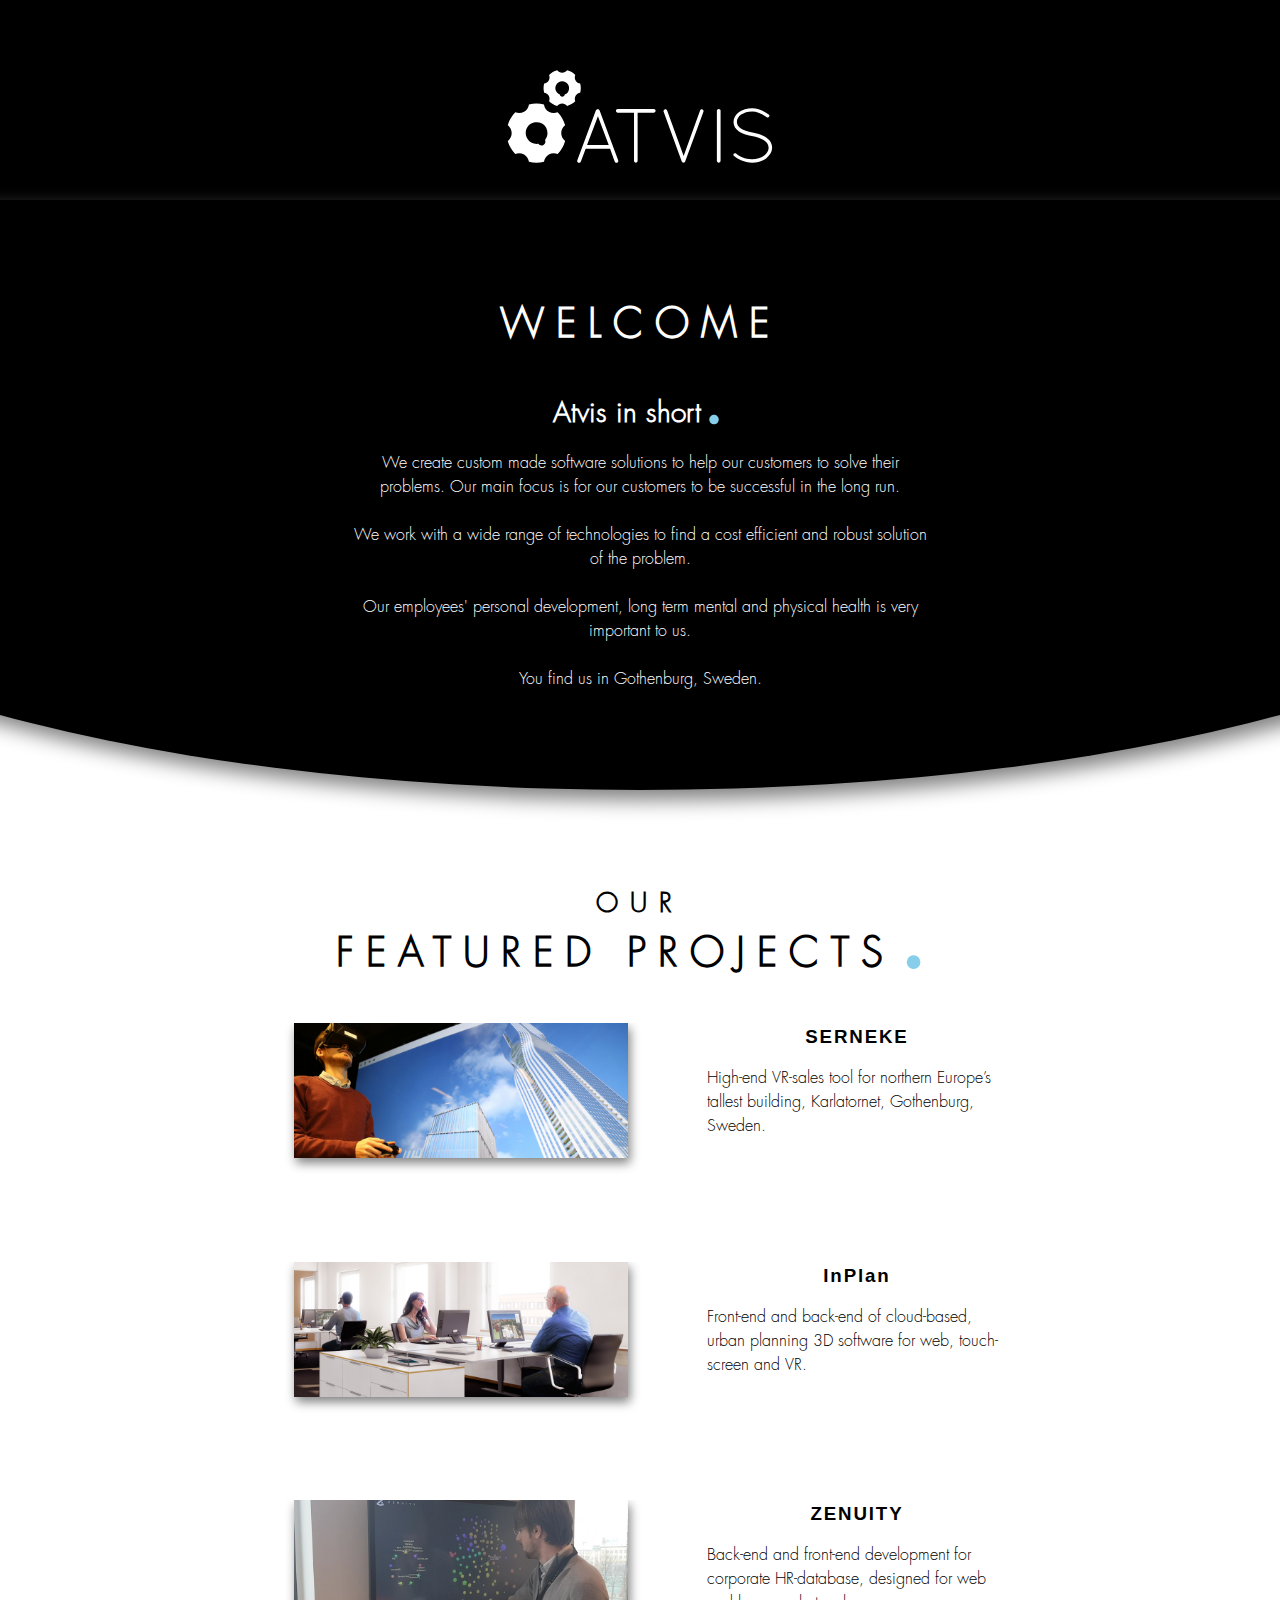
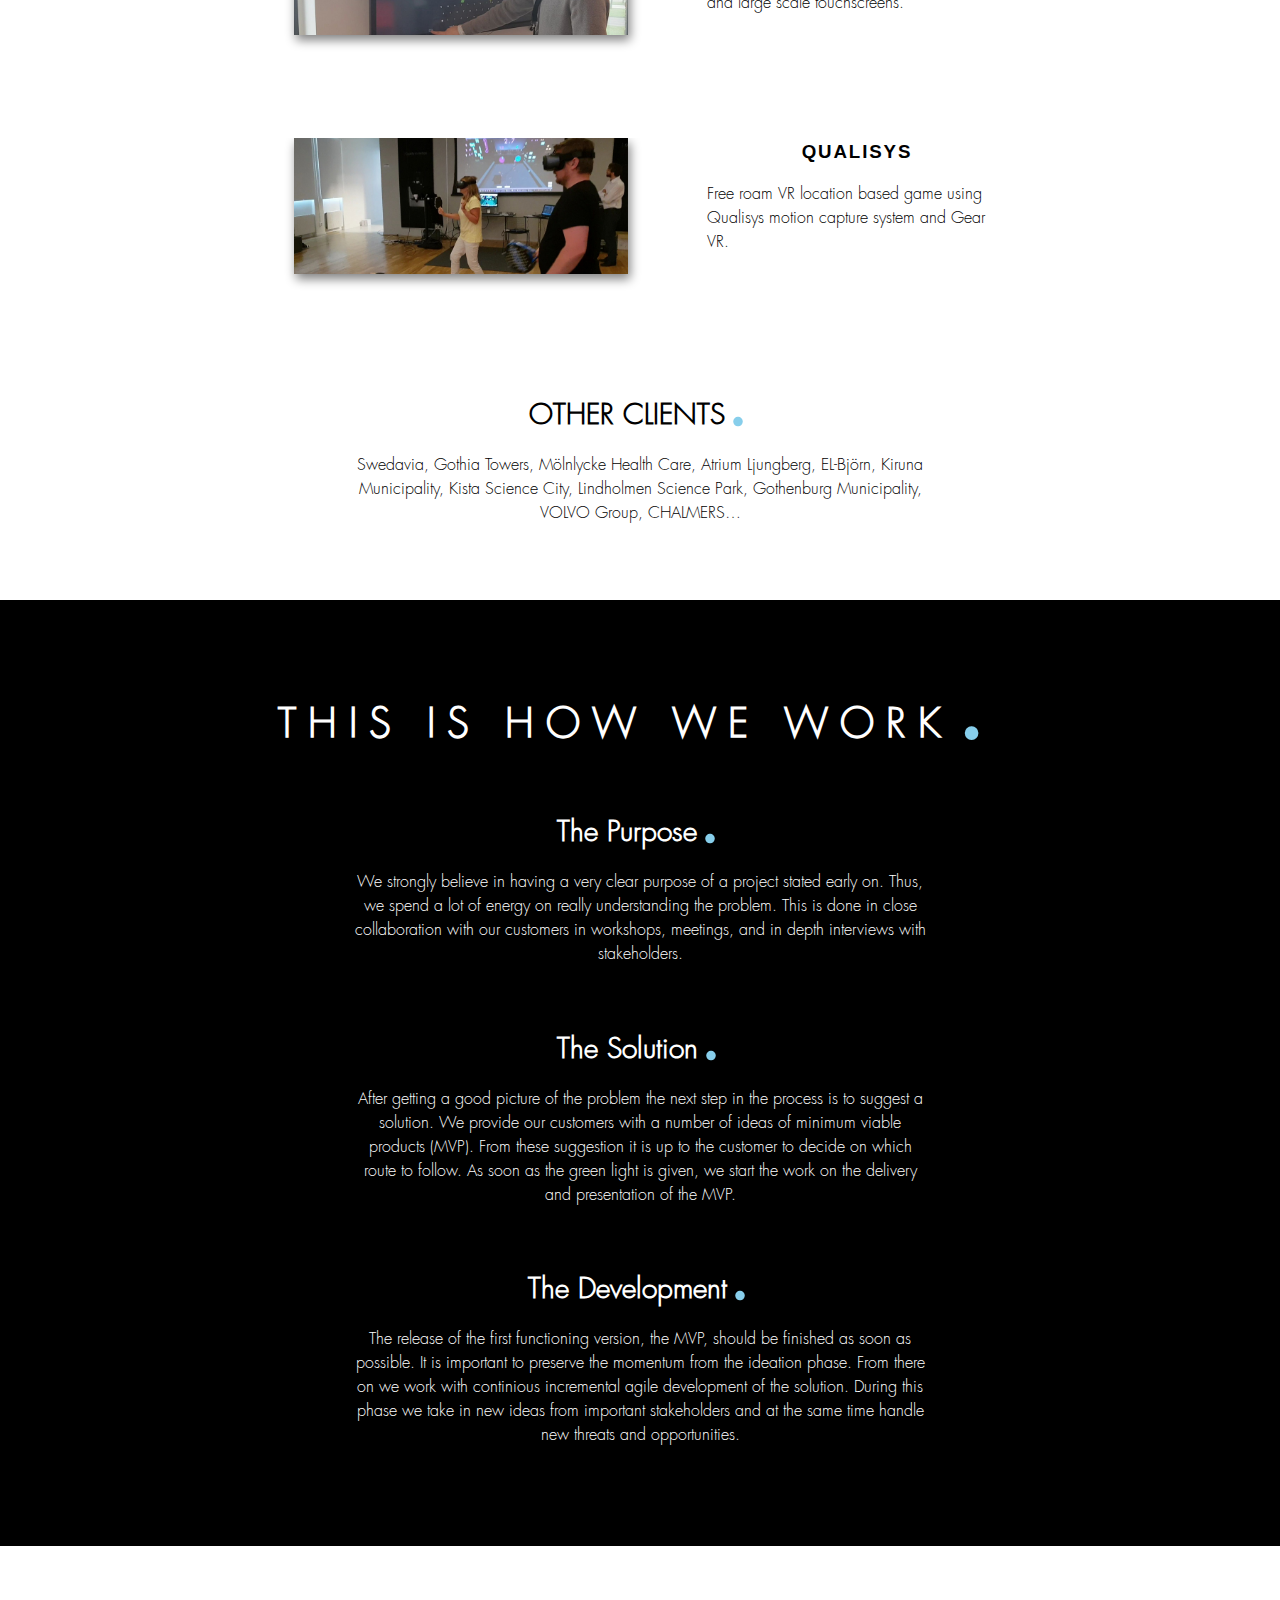
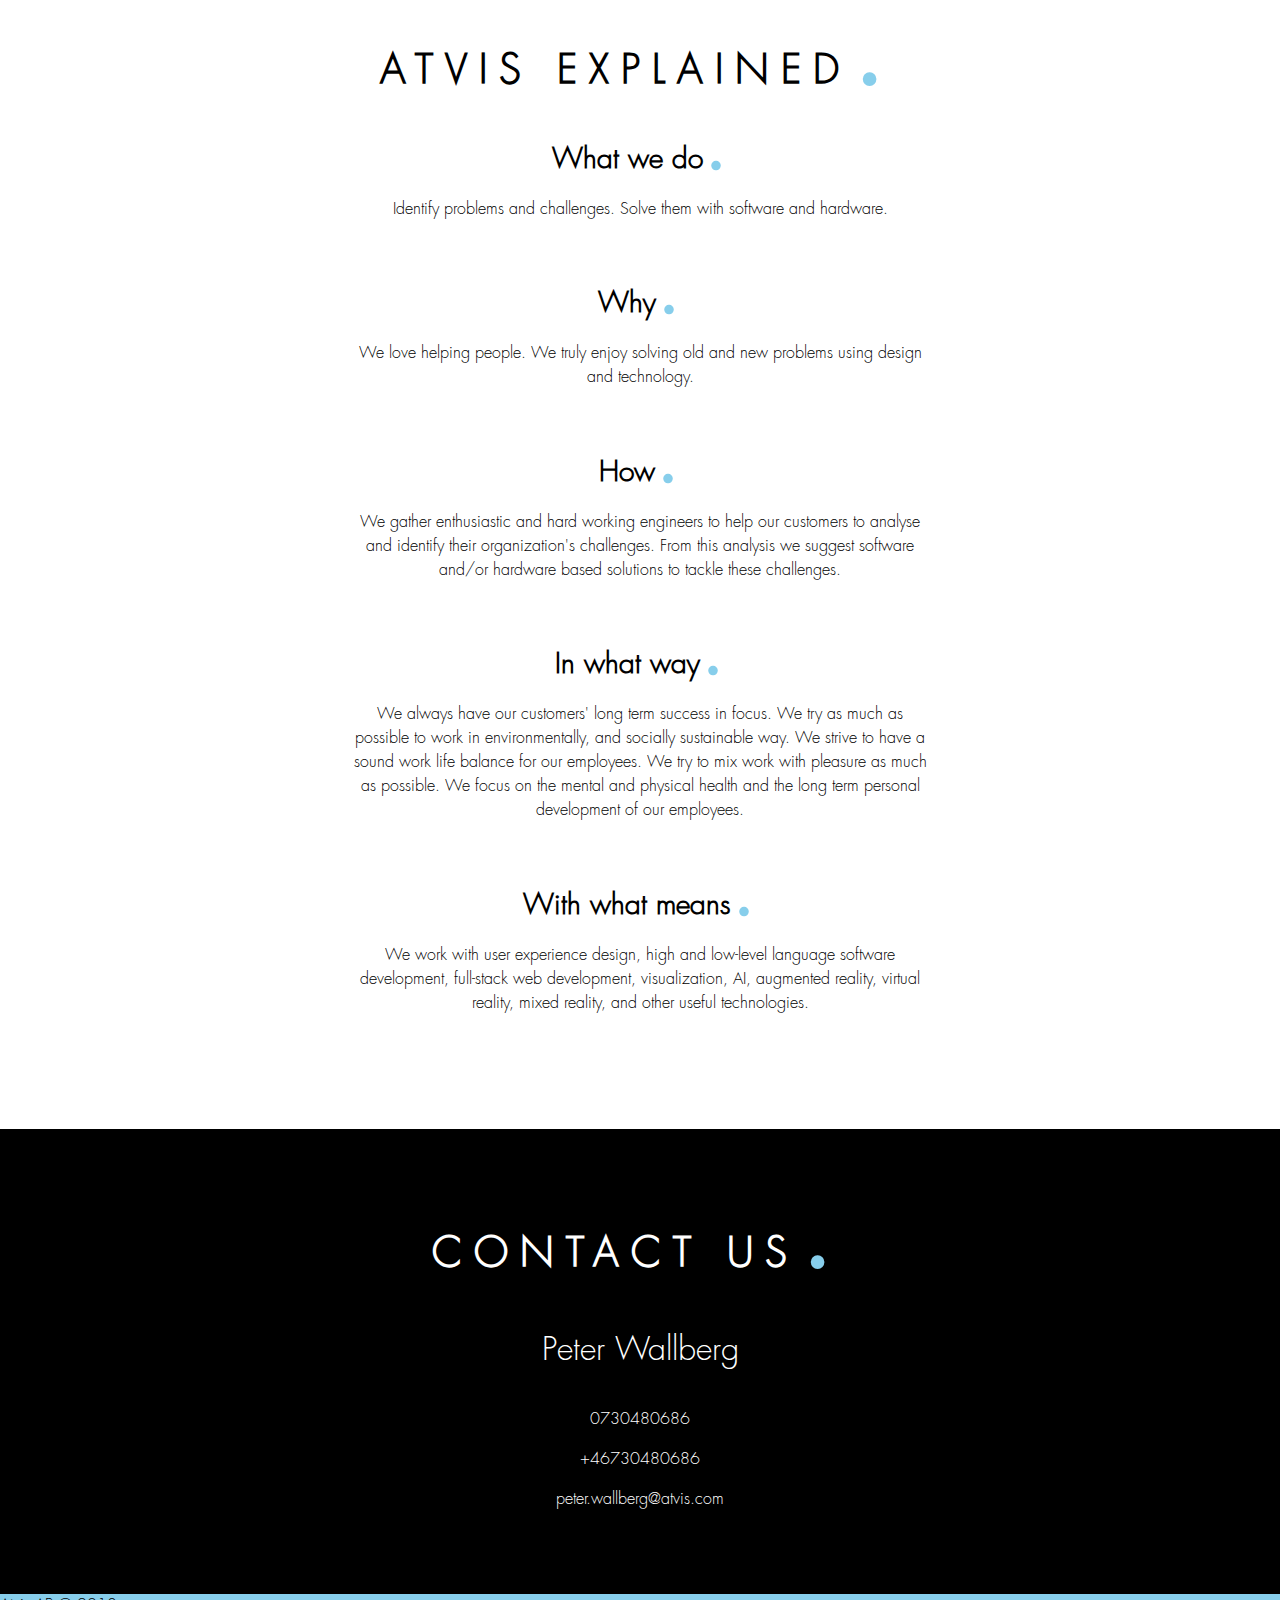
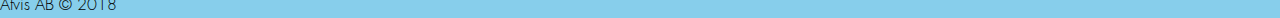
==== index.html @ 143c3497 "Updateringar på texter med Sebastian." ====
<!DOCTYPE html>
<html>
<head>
	<meta charset="utf-8">
	<meta name="viewport" content="width=device-width">
	<meta description="Engineering, Atvis, web development, webutveckling, Unity, Unity3D, VR, AR, AI, visualization, realtime 3D, Virtual Reality, Augmented Reality, Mixed Reality, MR, software engineering, Gotheburg, Sweden, Göteborg, Mjuvaruutvecklare">
	<meta name = "keywords" content="Engineering">
	<meta name="author" content ="Atvis AB">
	<title>Atvis AB</title>
	<link rel="stylesheet" href="./css/style.css"> 

</head>
<body>
	<header>
		<div  class="container">
			<div >
				<img id="branding" src="./img/Atvis_Logotype_White.svg" alt="Atvis Logotype" width="300" height=auto align="center" ></img>
				<!--<h1>Atvis AB</h1>-->
			</div>
			<!--
			<nav>
				<ul>
					<li><a href="index.html">HOME</a>


					</li>
				</ul>

			</nav>
			-->
		</div>
	</header>

	<section id="introduction">
		<div class="container">
			<div class="inside">
			<h1>WELCOME
			</h1>

			<h2>Atvis in short<span class="highlights">.</span></h2>

			<p> We create custom made software solutions to help our customers to solve their problems. Our main focus is for our customers to be successful in the long run. 
			</br></br>
			We work with a wide range of technologies to find a cost efficient and robust solution of the problem.   
			</br></br>
			Our employees' personal development, long term mental and physical health is very important to us. 
			</br></br>
			You find us in Gothenburg, Sweden.  
			</br></br>
			</p>
			
			
			
			</div>
		</div>
	</section>
	
	<section id="projects">
		<div class="container">
			<div class="inside">
				<h1><div id="smallour">OUR</div>FEATURED PROJECTS<span class="highlights">.</span>
				</h1>

				<div id="videolist">
					
					<!--<div id="box2" class="videobox">
						<div class="video"><img src="./img/zenuitybild.jpg" alt="Zeniverse at Zenuity" width="300" height="200" style="border:1px solid #87CEEB;"></img></div>
						<div class="videotext">
							<h3 class="videoboxheading">VOLVO</h3>
							<p class="videoboxparagraph">VR Visualization of corporate office development for VOLVO Group.
							</p>
						</div>
					</div>
				-->
					<div id="box3" class="videobox">
						<div class="video">
							<img class="images" src="./img/sernekebild.jpg" alt="Karlatornet for SERNEKE" ></img>
						</div>
						<div class="videotext">
							<h3 class="videoboxheading">SERNEKE</h3>
							<p class="videoboxparagraph">High-end VR-sales tool for northern Europe’s tallest building, Karlatornet, Gothenburg, Sweden.
							</p>
						</div>
					</div>

					<div id="box4" class="videobox">
						<div class="video">
							<img class="images" src="./img/inplanbild.jpg" alt="InPlan for Swedish municipalities" ></img>
						</div>
						<div class="videotext">
							<h3 class="videoboxheading">InPlan</h3>
							<p class="videoboxparagraph">Front-end and back-end of cloud-based, urban planning 3D software for web, touch-screen and VR. 
							</p>
						</div>
					</div>

					<div id="box1" class="videobox">
						<div class="video">

							<img class="images" src="./img/zenuitybild.jpg" alt="Zeniverse at Zenuity"></img>
						</div>
						<div class="videotext">
							<h3 class="videoboxheading">ZENUITY</h3>
							<p class="videoboxparagraph">Back-end and front-end development for corporate HR-database, designed for web and large scale touchscreens.
							</p>
						</div>
					</div>


					<div id="box1" class="videobox">
						<div class="video">
							<img class="images" src="./img/qualisysbild.jpg" alt="Zeniverse at Zenuity"></img>
						</div>
						<div class="videotext">
							<h3 class="videoboxheading">QUALISYS</h3>
							<p class="videoboxparagraph">Free roam VR location based game using Qualisys motion capture system and Gear VR. 
							</p>
						</div>
					</div>
				
				</div>		
											
			

						<h2>OTHER CLIENTS<span class="highlights">.</span></h2>
						<p>Swedavia, Gothia Towers, Mölnlycke Health Care, Atrium Ljungberg, EL-Björn, Kiruna Municipality, Kista Science City, Lindholmen Science Park, Gothenburg Municipality, VOLVO Group, CHALMERS…
						</p>
			
			

			
	
			</div>
		</div>
	</section>

	
	<section id="what-to-expect">
		<div class="container">
			<div class="inside">
			
			<h1>THIS IS HOW WE WORK<span class="highlights">.</span></h1>
			<p>
			<h2>The Purpose<span class="highlights">.</span></h2>
			<p>
			 We strongly believe in having a very clear purpose of a project stated early on. Thus, we spend a lot of energy on really understanding the problem. This is done in close collaboration with our customers in workshops, meetings, and in depth interviews with stakeholders.
			</br></br>
			</p>

			<h2>The Solution<span class="highlights">.</span></h2>
			<p>
			After getting a good picture of the problem the next step in the process is to suggest a solution. We provide our customers with a number of ideas of minimum viable products (MVP). From these suggestion it is up to the customer to decide on which route to follow. As soon as the green light is given, we start the work on the delivery and presentation of the MVP.
			</br></br>
			</p>
			 <h2>The Development<span class="highlights">.</span></h2>
			
			<p>
			The release of the first functioning version, the MVP, should be finished as soon as possible. It is important to preserve the momentum from the ideation phase. From there on we work with continious incremental agile development of the solution. During this phase we take in new ideas from important stakeholders and at the same time handle new threats and opportunities.  
			</br></br>
			
			</div>
		</div>
	</section>
	<section id="testimonials">
		<div class="container">
			<div class="inside">
				<h1>ATVIS EXPLAINED<span class="highlights">.</span></h1>

				<h2>What we do<span class="highlights">.</span></h2>
		      <p> Identify problems and challenges. Solve them with software and hardware. </br></br>
			</p>

				<h2>Why<span class="highlights">.</span></h2>
				<p> We love helping people. We truly enjoy solving old and new problems using design and technology.</br></br>
					</p>

				<h2>How<span class="highlights">.</span></h2> 
				<p> We gather enthusiastic and hard working engineers to help our customers to analyse and identify their organization's challenges. From this analysis we suggest software and/or hardware based solutions to tackle these challenges.</br> </br>
					</p>

				<h2>In what way<span class="highlights">.</span></h2>
			<p> We always have our customers' long term success in focus. We try as much as possible to work in environmentally, and socially sustainable way. We strive to have a sound work life balance for our employees. We try to mix work with pleasure as much as possible. We focus on the mental and physical health and the long term personal development of our employees.</br></br>
				</p>

				<h2>With what means<span class="highlights">.</span></h2> 
			<p> We work with user experience design, high and low-level language software development, full-stack web development, visualization, AI, augmented reality, virtual reality, mixed reality, and other useful technologies.</br></br>
				</p>
			</p>
			
			</div>
			
		</div>
	</section>
	<section id="contact">
		<div class="container">
			<div class="inside">
			
			<h1>CONTACT US<span class="highlights">.</span>
			</h1>
			<p><span class="highlight2">Peter Wallberg</span></br><span class="highlight3">0730480686</br>+46730480686</br>peter.wallberg@atvis.com</p></span>	
			</div>
		</div>

	</section>

	<footer>
		Atvis AB &copy; 2018


				
	</footer>

</body>

</html>
---- css/style.css ----
@font-face{
	font-family: fb; 
	src:url('../fonts/futurabold.otf');
	font-family: fl; 
	src:url('../fonts/futuralight.otf');
	
}



body{
	font-family: fl, Arial, Helvetica, sans-serif;
	font-size: 16px; 
	line-height: 1.5;
	margin:0; 
	background-color: #FFFFFF 
}
/*Global*/

*{
	overflow-x: hidden;
	text-align: center; 

}


#branding {
padding-top: 4em;

}

header, footer, .container{

  	margin: auto;
	overflow: hidden;
	border: none;
	text-align: center;

}

h1{
	font-size: 40px;
	overflow: hidden;
	margin-top: 2%;
	margin-bottom: 1%;
}

h2{
	font-size: 28px;
	overflow: hidden;
	margin-top: 2%;
	margin-bottom: 0%;
}

.inside{
	margin: 3% 0; 




}

div p{
	padding: 0 35%;

}

/*Header*/
header{
	
	background:#000000; 
	color: #FFFFFF;
	
	height: 200px;

	

}

#introduction{
  
  width: 150%;
  height: 150%;
  background-color: #f00;
  border-bottom-left-radius:  100% ;
  border-bottom-right-radius: 100% ;
  top: 100%;
  left: -25%;
  position: relative;  
  right: 0;
  box-shadow: 5px 10px 20px #808080;



} 

.inside h1{

letter-spacing: 0.3em;
}

.video{

  overflow: hidden;
  width: 400px;
  height: 200px;



}

.images{
  width:100%; /* you can use % */

	
   	box-shadow: 2px 5px 10px #808080;

}

#introduction, #what-to-expect, #contact{
	background:#000000; 
	color: #FFFFFF;
}

.container h1{

}

section {
  width: 150%;
  height: 150%;
  top: 100%;
  left: -25%;
  position: relative;  
  right: 0;

	
}

#videolist{



}

#smallour{
font-size: 0.65em;
}

.highlights{
	
	color: #87CEEB;
	font-size: 3em;
	line-height: 0.1;

}

.highlight2{

	font-size: 2em;
line-height: 3em;

}

.highlight3{

line-height: 2.5em;

}

#videolist div{
	/*border:1px #ccc solid;*/
}

#videolist{
	display:flex-inline;
}

#videolist .videobox{

}



.videobox{

display:flex;

padding:1% 30%;
}

.videoboxheading{
	font-family: fb,Arial, Helvetica, sans-serif;
	letter-spacing: .1em; 
}

.video{
	flex:3;
	padding:0 5%;
	
}

.videotext{
flex:3;
float:left;
padding-bottom:3%; 
padding-left: 3%;


}

.videotext .videoboxparagraph{
	text-align: left;
	min-height: 50px;

}

.videoboxheading{
margin: 0; 
}

.videoboxparagraph{
padding: 0 5%; 
}

footer{
	background: #87CEEB;
	text-align: left;
}


/*
#showcase{
	min-height: 400px; 
	background: url(../img/inplanpicture.jpg) no-repeat;
	text-align: center;
}*/
@media(max-width: 768px){

h1{
	font-size: 23px;
	overflow: hidden;
}

h2{
	font-size: 18px;
	overflow: hidden;
}

.videobox{

display:inline-block;

padding :0%  20%;

padding-bottom: 3%;
}

.video{
	display:inline-flex;
	padding:5% 5%;
}
.images {

 width:100%; /* you can use % */

}




.videotext{
flex:2;
padding-top:3%; 


}

.videotext .videoboxparagraph{
	text-align: center;


}

#introduction{
  
  width: 150%;
  height: 150%;
  border-bottom-left-radius:  0% ;
  border-bottom-right-radius: 0% ;
  top: 100%;
  left: -25%;
  position: relative;  
  right: 0;
  box-shadow: 5px 10px 20px #808080;



} 


.highlight2{

	font-size: 1.5em;
line-height: 2em;

}

div p{
	padding: 0 28%;

}



}

@media(max-width: 500px){

	h1{
	font-size: 18px;
	overflow: hidden;
}

h2{
	font-size: 16px;
	overflow: hidden;
}

div p{
	padding: 0 26%;

}

.video{

  overflow: hidden;
  width: 200px;
  height: 100px;



}

.images{
  width:100%; /* you can use % */

	
   	box-shadow: none;

}



	}
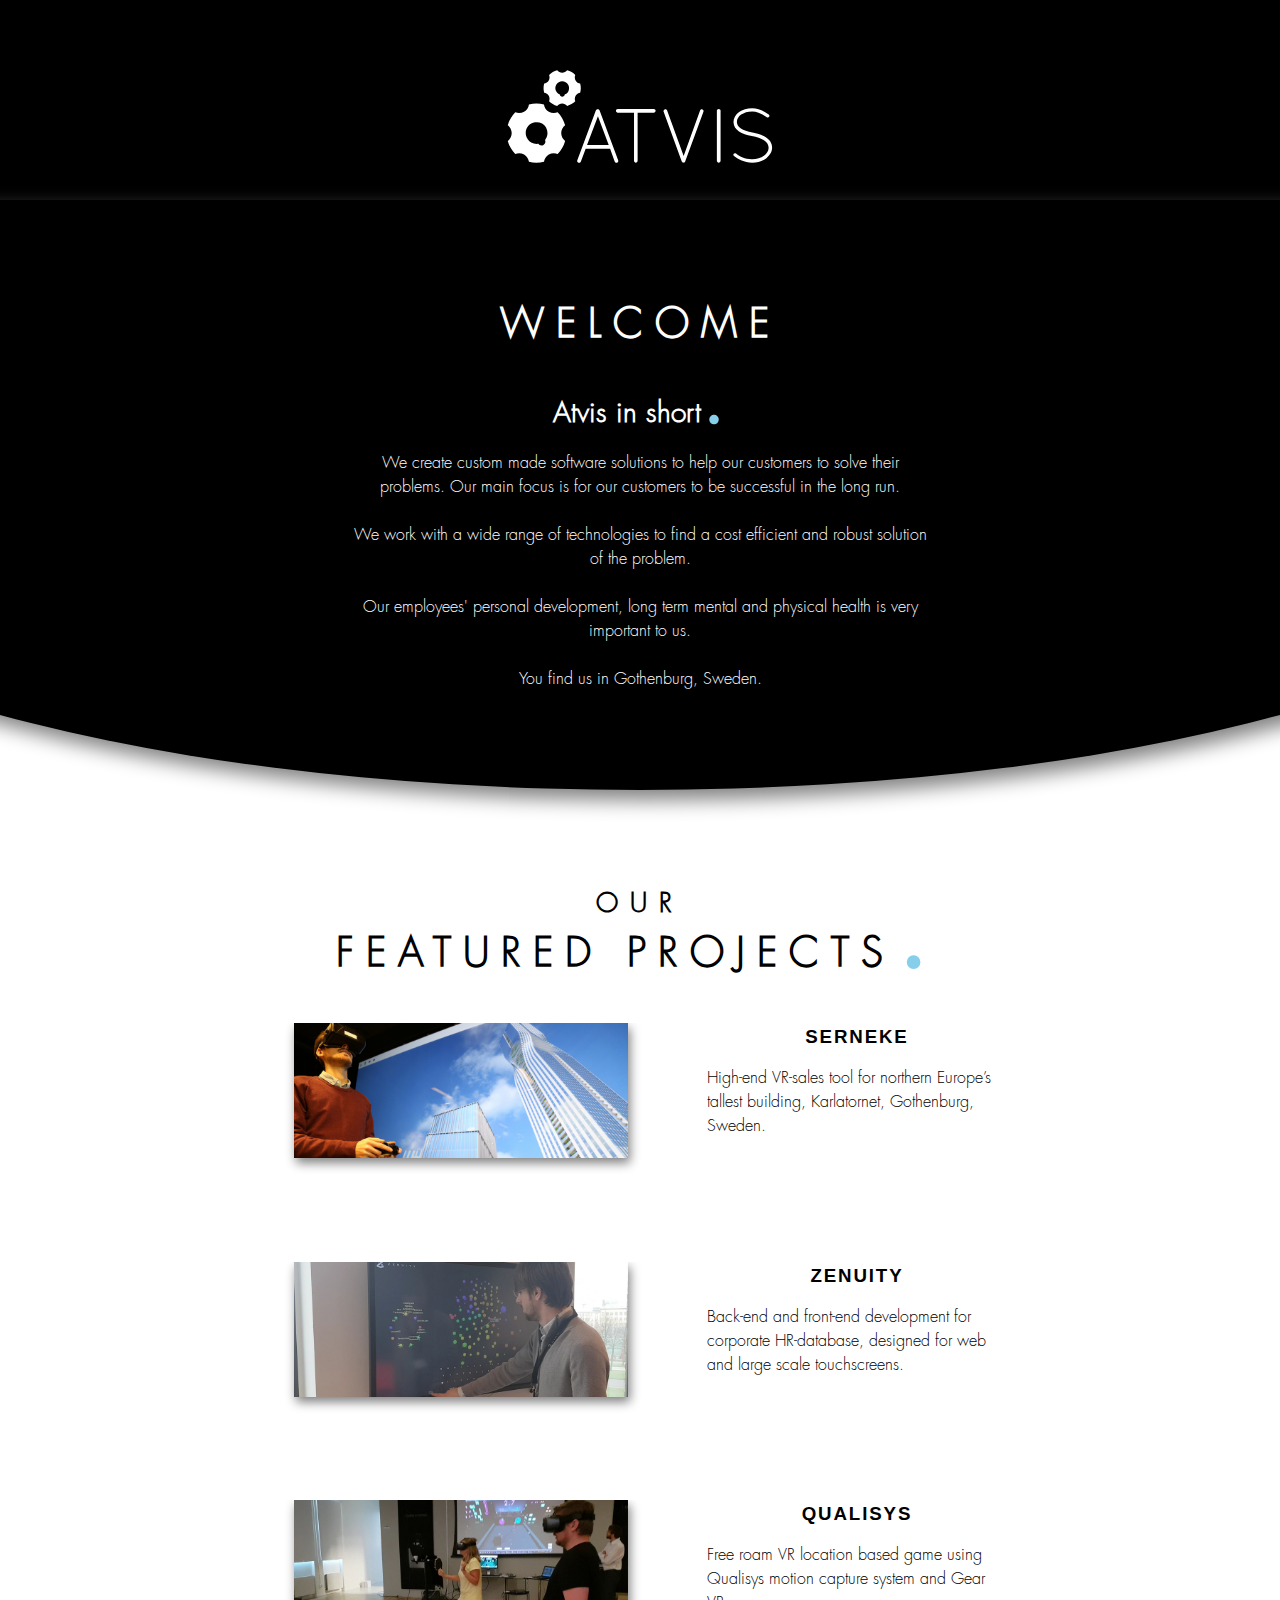
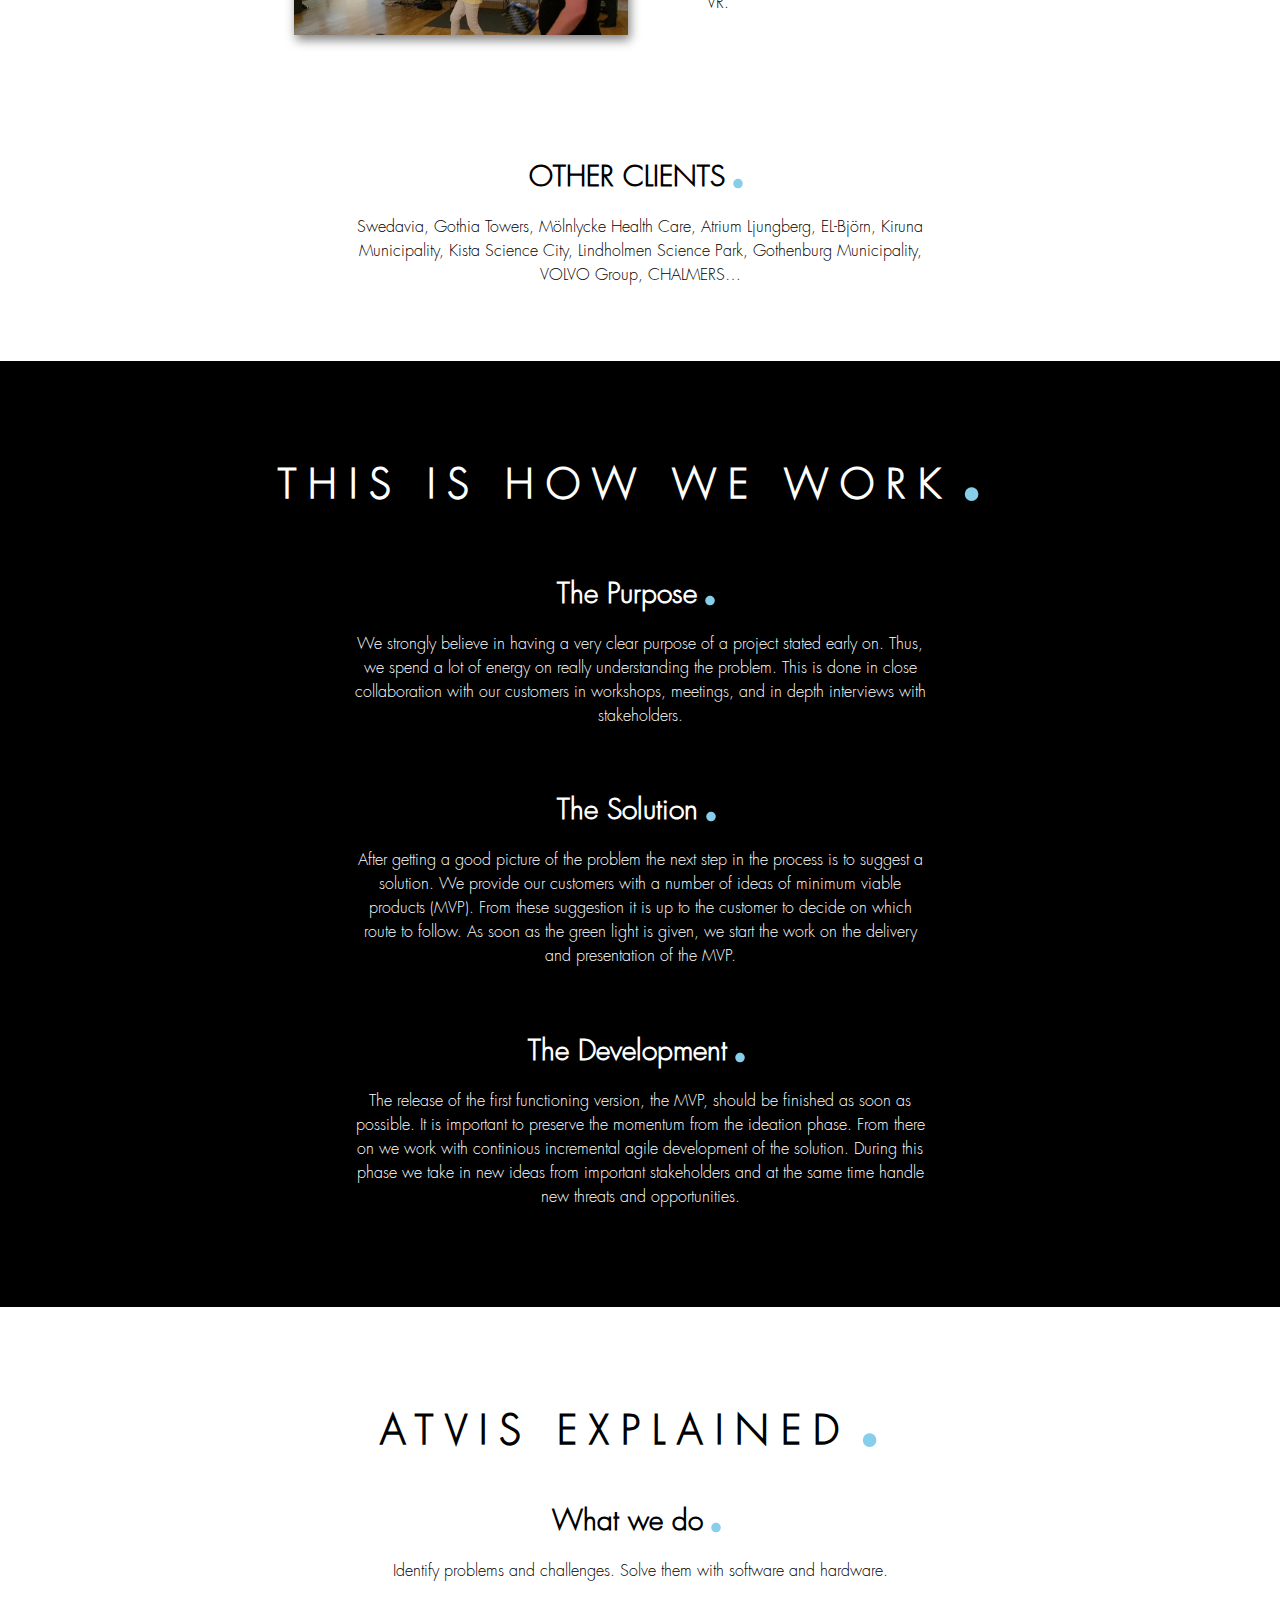
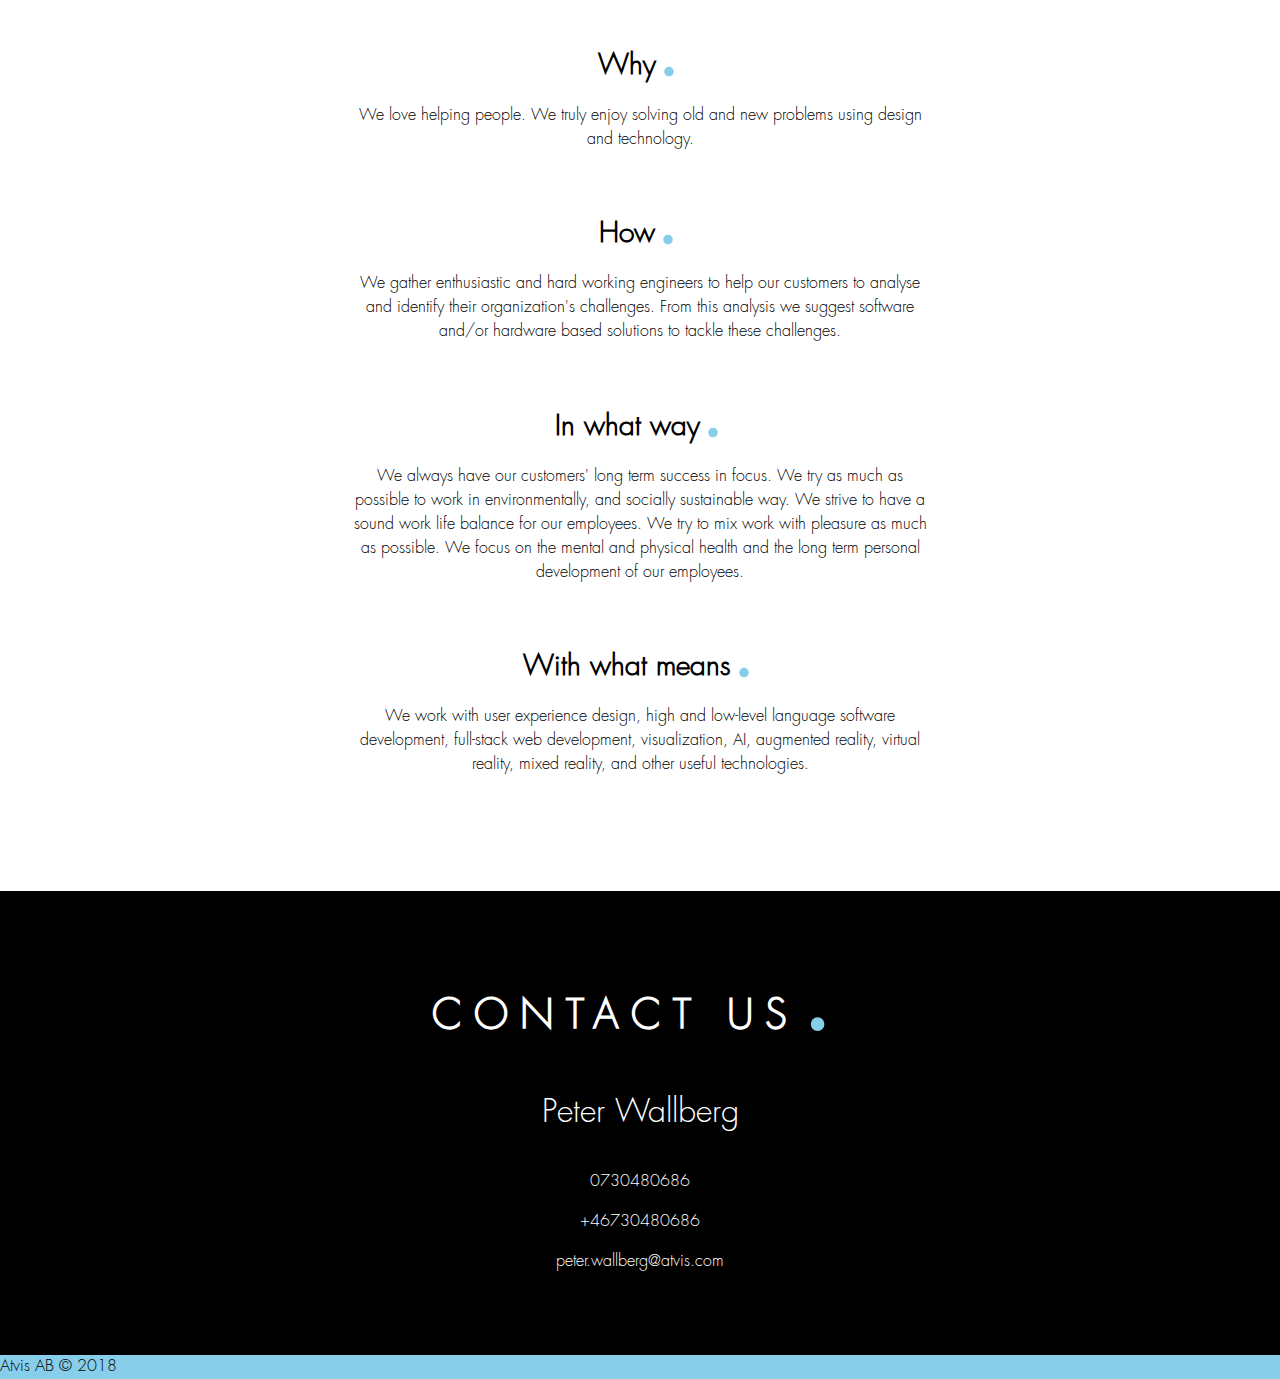
==== commit 2df57e62: "Tagit bort InPlan-bild" ====
--- a/index.html
+++ b/index.html
@@ -82,7 +82,7 @@
 							</p>
 						</div>
 					</div>
-
+<!-- 
 					<div id="box4" class="videobox">
 						<div class="video">
 							<img class="images" src="./img/inplanbild.jpg" alt="InPlan for Swedish municipalities" ></img>
@@ -93,7 +93,7 @@
 							</p>
 						</div>
 					</div>
-
+ -->
 					<div id="box1" class="videobox">
 						<div class="video">
 
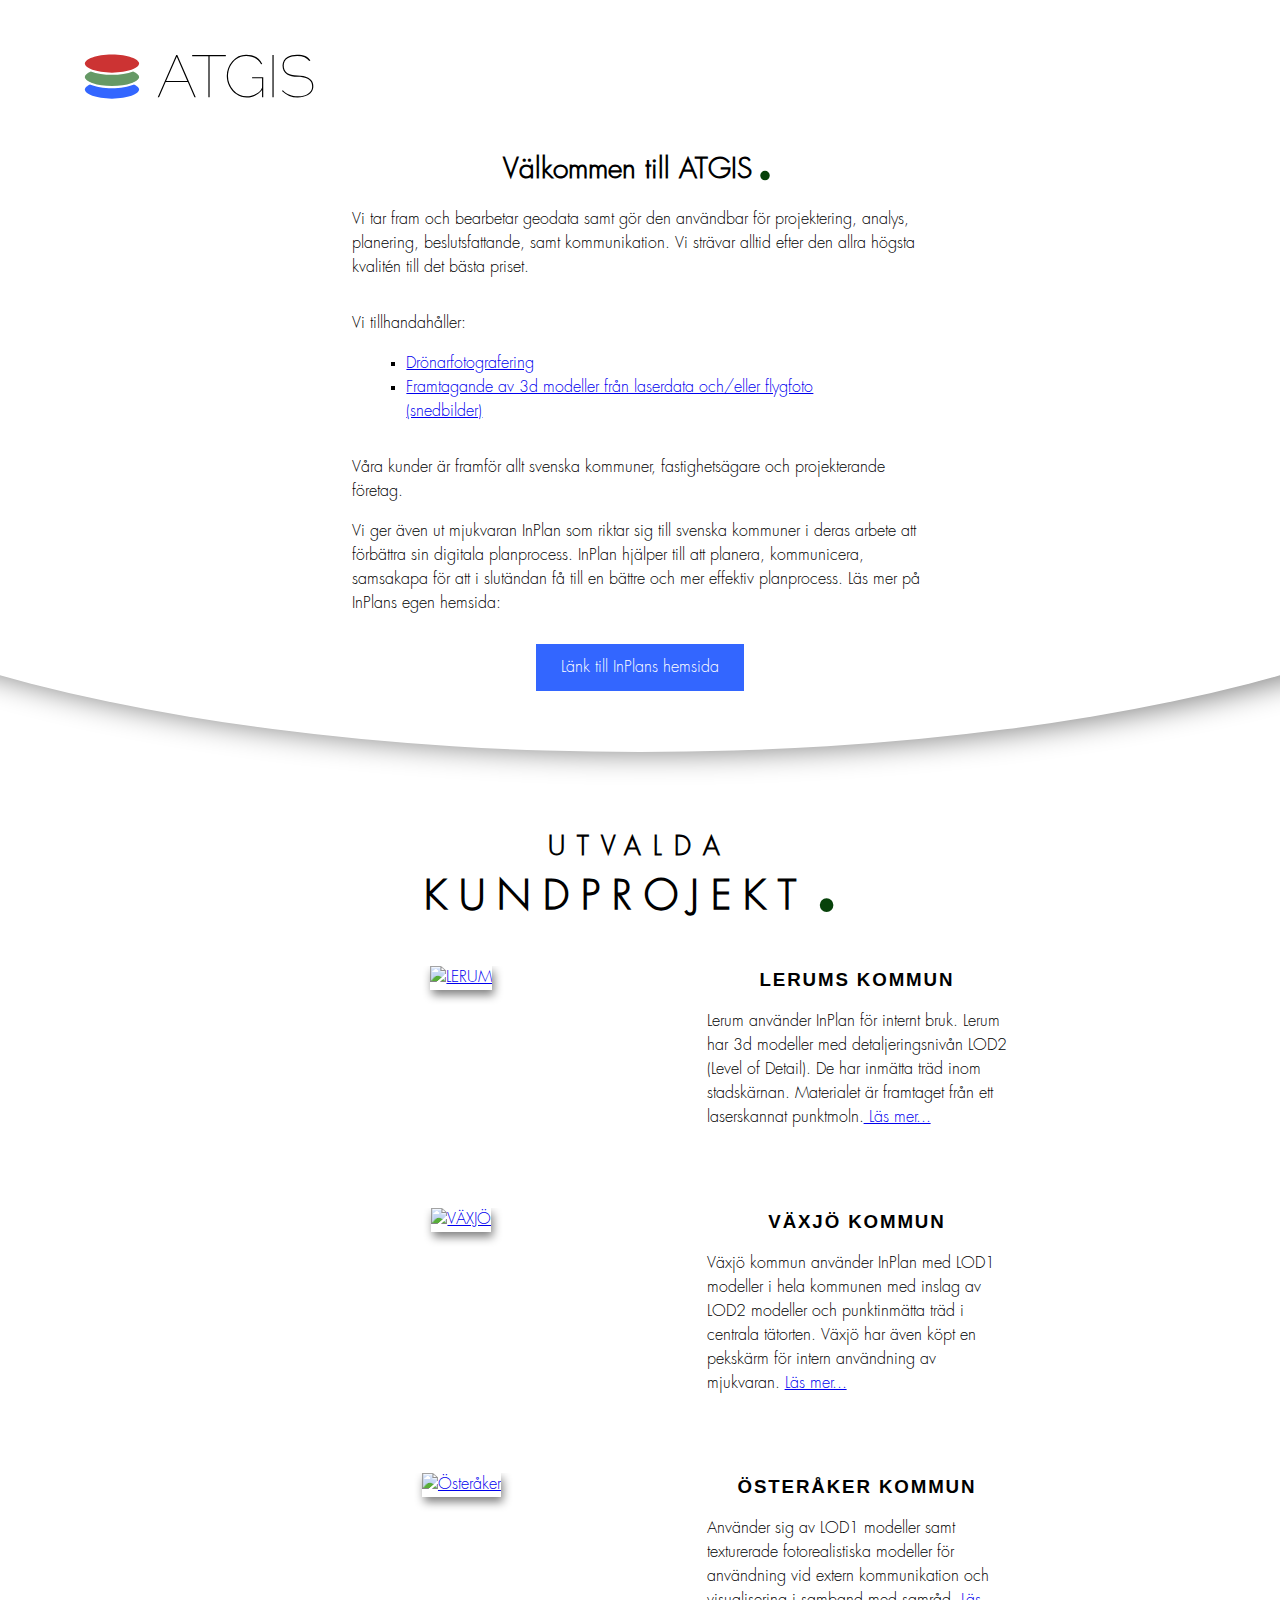
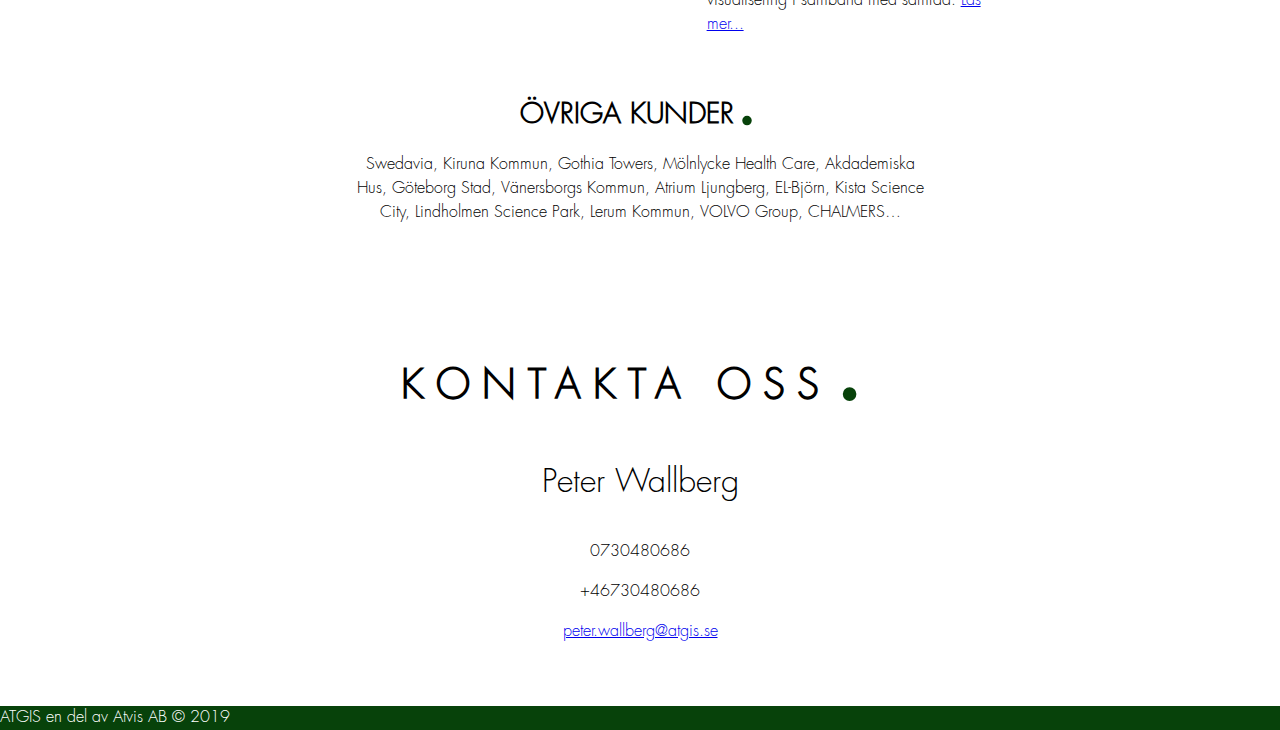
==== commit d5fca9e0: "Basic structure" ====
--- a/index.html
+++ b/index.html
@@ -3,10 +3,10 @@
 <head>
 	<meta charset="utf-8">
 	<meta name="viewport" content="width=device-width">
-	<meta description="Engineering, Atvis, web development, webutveckling, Unity, Unity3D, VR, AR, AI, visualization, realtime 3D, Virtual Reality, Augmented Reality, Mixed Reality, MR, software engineering, Gotheburg, Sweden, Göteborg, Mjuvaruutvecklare">
+	<meta description="Engineering, ATGIS, GIS, medborgardialog, visualization, realtime 3D, Virtual Reality, Augmented Reality, Mixed Reality, MR, software engineering, Gotheburg, Sweden, Göteborg, Mjuvaruutvecklare">
 	<meta name = "keywords" content="Engineering">
-	<meta name="author" content ="Atvis AB">
-	<title>Atvis AB</title>
+	<meta name="author" content ="ATGIS en del av Atvis AB">
+	<title>ATGIS</title>
 	<link rel="stylesheet" href="./css/style.css"> 
 
 </head>
@@ -14,8 +14,8 @@
 	<header>
 		<div  class="container">
 			<div >
-				<img id="branding" src="./img/Atvis_Logotype_White.svg" alt="Atvis Logotype" width="300" height=auto align="center" ></img>
-				<!--<h1>Atvis AB</h1>-->
+				<a href="file:///C:/Users/peter/Documents/ATGIS_website/index.html" > <img id="branding" src="./img/Logo_ATGIS.svg" alt="ATGIS Logotype"	width="400" height="auto" align="left" ></img></a>
+				<!--<h1>ATGIS</h1>-->
 			</div>
 			<!--
 			<nav>
@@ -34,20 +34,58 @@
 	<section id="introduction">
 		<div class="container">
 			<div class="inside">
-			<h1>WELCOME
-			</h1>
+		
 
-			<h2>Atvis in short<span class="highlights">.</span></h2>
+			<h2>Välkommen till ATGIS<span class="highlights">.</span></h2>
 
-			<p> We create custom made software solutions to help our customers to solve their problems. Our main focus is for our customers to be successful in the long run. 
-			</br></br>
-			We work with a wide range of technologies to find a cost efficient and robust solution of the problem.   
-			</br></br>
-			Our employees' personal development, long term mental and physical health is very important to us. 
-			</br></br>
-			You find us in Gothenburg, Sweden.  
-			</br></br>
-			</p>
+				<p id="introwrapper"> Vi tar fram och bearbetar geodata samt gör den användbar för projektering, analys, planering, beslutsfattande,
+				samt kommunikation. Vi strävar alltid efter den allra högsta kvalitén till det bästa priset.	</p>		
+				<div id="listwrapper">
+					<p>Vi tillhandahåller: </p>
+
+					<ul >
+
+						<li ><a href="file:///C:/Users/peter/Documents/ATGIS_website/dronarfoto.html" > Drönarfotografering </a> </li>
+
+						<li><a href="file:///C:/Users/peter/Documents/ATGIS_website/3dmodeller.html" > Framtagande av 3d modeller från laserdata och/eller flygfoto (snedbilder) </a></li>
+
+					<!--	<li id="notyet">Kartering (ESPA)</li>
+
+						<li id="notyet">Framtagande av ortofoton</li>
+
+						<li id="notyet">Laserskanning från drönare</li>
+						
+						<li id="notyet">Laserskanning Teretiell (markbunden)</li>
+
+						<li id="notyet">Klassificering av laserdata</li>
+
+						<li id="notyet">Analys från laserdata ()</li>-->
+					</ul>
+					
+				</div>
+
+
+			<p id="introwrapper"> Våra kunder är framför allt svenska kommuner, fastighetsägare och projekterande företag. </p>
+
+
+
+					<p id="inplanparagraf">Vi ger även ut mjukvaran InPlan som riktar sig till svenska kommuner i deras arbete att förbättra sin digitala planprocess. InPlan hjälper till att planera, kommunicera, samsakapa för att i slutändan få till en bättre och mer effektiv planprocess. Läs mer på InPlans egen hemsida:</th>
+					</br>	</p>  
+				</br>	
+					<a href="http://www.inplan.se" id="inplanknapp">Länk till InPlans hemsida </a>
+
+					
+				
+						
+					 
+				</br>
+					</br>
+				
+				
+					<p >
+				
+					</p>
+				</p>
 			
 			
 			
@@ -58,7 +96,7 @@
 	<section id="projects">
 		<div class="container">
 			<div class="inside">
-				<h1><div id="smallour">OUR</div>FEATURED PROJECTS<span class="highlights">.</span>
+				<h1><div id="smallour">UTVALDA</div>KUNDPROJEKT<span class="highlights">.</span>
 				</h1>
 
 				<div id="videolist">
@@ -74,11 +112,12 @@
 				-->
 					<div id="box3" class="videobox">
 						<div class="video">
-							<img class="images" src="./img/sernekebild.jpg" alt="Karlatornet for SERNEKE" ></img>
+							<a href="file:///C:/Users/peter/Documents/ATGIS_website/lerum.html" > 
+				<img class="images" src="./img/sernekebild.jpg" alt="LERUM" ></img></a>
 						</div>
 						<div class="videotext">
-							<h3 class="videoboxheading">SERNEKE</h3>
-							<p class="videoboxparagraph">High-end VR-sales tool for northern Europe’s tallest building, Karlatornet, Gothenburg, Sweden.
+							<h3 class="videoboxheading">LERUMS KOMMUN</h3>
+							<p class="videoboxparagraph">Lerum använder InPlan för internt bruk. Lerum har 3d modeller med detaljeringsnivån LOD2 (Level of Detail). De har inmätta träd inom stadskärnan. Materialet är framtaget från ett laserskannat punktmoln.<a href="file:///C:/Users/peter/Documents/ATGIS_website/lerum.html" > Läs mer... </a>  
 							</p>
 						</div>
 					</div>
@@ -97,11 +136,12 @@
 					<div id="box1" class="videobox">
 						<div class="video">
 
-							<img class="images" src="./img/zenuitybild.jpg" alt="Zeniverse at Zenuity"></img>
+							<a href="file:///C:/Users/peter/Documents/ATGIS_website/vaxjo.html" > 
+								<img class="images" src="./img/sernekebild.jpg" alt="VÄXJÖ" ></img></a>
 						</div>
 						<div class="videotext">
-							<h3 class="videoboxheading">ZENUITY</h3>
-							<p class="videoboxparagraph">Back-end and front-end development for corporate HR-database, designed for web and large scale touchscreens.
+							<h3 class="videoboxheading">VÄXJÖ KOMMUN</h3>
+							<p class="videoboxparagraph">Växjö kommun använder InPlan med LOD1 modeller i hela kommunen med inslag av LOD2 modeller och punktinmätta träd i centrala tätorten. Växjö har även köpt en pekskärm för intern användning av mjukvaran. <a href="file:///C:/Users/peter/Documents/ATGIS_website/vaxjo.html" > Läs mer... </a> 
 							</p>
 						</div>
 					</div>
@@ -109,11 +149,12 @@
 
 					<div id="box1" class="videobox">
 						<div class="video">
-							<img class="images" src="./img/qualisysbild.jpg" alt="Zeniverse at Zenuity"></img>
+							<a href="file:///C:/Users/peter/Documents/ATGIS_website/osteraker.html" > 
+								<img class="images" src="./img/sernekebild.jpg" alt="Österåker" ></img></a>
 						</div>
 						<div class="videotext">
-							<h3 class="videoboxheading">QUALISYS</h3>
-							<p class="videoboxparagraph">Free roam VR location based game using Qualisys motion capture system and Gear VR. 
+							<h3 class="videoboxheading">ÖSTERÅKER KOMMUN</h3>
+							<p class="videoboxparagraph">Använder sig av LOD1 modeller samt texturerade fotorealistiska modeller för användning vid extern kommunikation och visualisering i samband med samråd. <a href="file:///C:/Users/peter/Documents/ATGIS_website/osteraker.html" > Läs mer... </a> 
 							</p>
 						</div>
 					</div>
@@ -122,8 +163,8 @@
 											
 			
 
-						<h2>OTHER CLIENTS<span class="highlights">.</span></h2>
-						<p>Swedavia, Gothia Towers, Mölnlycke Health Care, Atrium Ljungberg, EL-Björn, Kiruna Municipality, Kista Science City, Lindholmen Science Park, Gothenburg Municipality, VOLVO Group, CHALMERS…
+						<h2>ÖVRIGA KUNDER<span class="highlights">.</span></h2>
+						<p>Swedavia, Kiruna Kommun, Gothia Towers, Mölnlycke Health Care, Akdademiska Hus, Göteborg Stad, Vänersborgs Kommun, Atrium Ljungberg, EL-Björn, Kista Science City, Lindholmen Science Park, Lerum Kommun, VOLVO Group, CHALMERS…
 						</p>
 			
 			
@@ -134,77 +175,20 @@
 		</div>
 	</section>
 
-	
-	<section id="what-to-expect">
-		<div class="container">
-			<div class="inside">
-			
-			<h1>THIS IS HOW WE WORK<span class="highlights">.</span></h1>
-			<p>
-			<h2>The Purpose<span class="highlights">.</span></h2>
-			<p>
-			 We strongly believe in having a very clear purpose of a project stated early on. Thus, we spend a lot of energy on really understanding the problem. This is done in close collaboration with our customers in workshops, meetings, and in depth interviews with stakeholders.
-			</br></br>
-			</p>
-
-			<h2>The Solution<span class="highlights">.</span></h2>
-			<p>
-			After getting a good picture of the problem the next step in the process is to suggest a solution. We provide our customers with a number of ideas of minimum viable products (MVP). From these suggestion it is up to the customer to decide on which route to follow. As soon as the green light is given, we start the work on the delivery and presentation of the MVP.
-			</br></br>
-			</p>
-			 <h2>The Development<span class="highlights">.</span></h2>
-			
-			<p>
-			The release of the first functioning version, the MVP, should be finished as soon as possible. It is important to preserve the momentum from the ideation phase. From there on we work with continious incremental agile development of the solution. During this phase we take in new ideas from important stakeholders and at the same time handle new threats and opportunities.  
-			</br></br>
-			
-			</div>
-		</div>
-	</section>
-	<section id="testimonials">
-		<div class="container">
-			<div class="inside">
-				<h1>ATVIS EXPLAINED<span class="highlights">.</span></h1>
-
-				<h2>What we do<span class="highlights">.</span></h2>
-		      <p> Identify problems and challenges. Solve them with software and hardware. </br></br>
-			</p>
-
-				<h2>Why<span class="highlights">.</span></h2>
-				<p> We love helping people. We truly enjoy solving old and new problems using design and technology.</br></br>
-					</p>
-
-				<h2>How<span class="highlights">.</span></h2> 
-				<p> We gather enthusiastic and hard working engineers to help our customers to analyse and identify their organization's challenges. From this analysis we suggest software and/or hardware based solutions to tackle these challenges.</br> </br>
-					</p>
-
-				<h2>In what way<span class="highlights">.</span></h2>
-			<p> We always have our customers' long term success in focus. We try as much as possible to work in environmentally, and socially sustainable way. We strive to have a sound work life balance for our employees. We try to mix work with pleasure as much as possible. We focus on the mental and physical health and the long term personal development of our employees.</br></br>
-				</p>
-
-				<h2>With what means<span class="highlights">.</span></h2> 
-			<p> We work with user experience design, high and low-level language software development, full-stack web development, visualization, AI, augmented reality, virtual reality, mixed reality, and other useful technologies.</br></br>
-				</p>
-			</p>
-			
-			</div>
-			
-		</div>
-	</section>
 	<section id="contact">
 		<div class="container">
 			<div class="inside">
 			
-			<h1>CONTACT US<span class="highlights">.</span>
+			<h1>KONTAKTA OSS<span class="highlights">.</span>
 			</h1>
-			<p><span class="highlight2">Peter Wallberg</span></br><span class="highlight3">0730480686</br>+46730480686</br>peter.wallberg@atvis.com</p></span>	
+			<p><span class="highlight2">Peter Wallberg</span></br><span class="highlight3">0730480686</br>+46730480686</br><a href="mailto:peter.wallberg@atgis.se">peter.wallberg@atgis.se</a></p></span>	
 			</div>
 		</div>
 
 	</section>
 
 	<footer>
-		Atvis AB &copy; 2018
+		ATGIS en del av Atvis AB &copy; 2019
 
 
 				
--- a/css/style.css
+++ b/css/style.css
@@ -3,7 +3,7 @@
 	src:url('../fonts/futurabold.otf');
 	font-family: fl; 
 	src:url('../fonts/futuralight.otf');
-	
+
 }
 
 
@@ -15,6 +15,8 @@
 	margin:0; 
 	background-color: #FFFFFF 
 }
+
+
 /*Global*/
 
 *{
@@ -24,8 +26,10 @@
 }
 
 
+
 #branding {
-padding-top: 4em;
+
+padding-top: 1em;
 
 }
 
@@ -48,12 +52,12 @@
 h2{
 	font-size: 28px;
 	overflow: hidden;
-	margin-top: 2%;
+	margin-top: 0%;
 	margin-bottom: 0%;
 }
 
 .inside{
-	margin: 3% 0; 
+	margin: 2% 0 ; 
 
 
 
@@ -68,10 +72,10 @@
 /*Header*/
 header{
 	
-	background:#000000; 
-	color: #FFFFFF;
-	
-	height: 200px;
+	background:#FFFFFF; 
+	color: rgb(0, 0, 0);
+	
+	height: 150px;
 
 	
 
@@ -88,11 +92,86 @@
   left: -25%;
   position: relative;  
   right: 0;
-  box-shadow: 5px 10px 20px #808080;
-
+ 
+  box-shadow: 10px 30px 30px -30px #808080;
 
 
 } 
+#introwrapper
+{
+	text-align: left; 
+
+}
+
+#listwrapper
+{
+}
+
+#listwrapper ul
+{
+	padding: 0 37%; 
+	text-align: left;
+
+		
+
+}
+
+#listwrapper p
+{
+	text-align: left;
+}
+
+
+
+#listwrapper ul li
+{
+overflow-x: visible;
+list-style: square outside none;
+display: list-item;
+margin-left: 1em;
+text-align: left;  
+}
+
+#inplanparagraf{
+
+	
+	text-align: left;
+}
+
+#inplanknapp{
+	background-color: rgb(51, 102, 255);
+	border: none;
+	color: white;
+	text-decoration: none; 
+
+	padding: 15px 25px;
+	text-align: center;
+	font-size: 16px;
+	cursor: pointer;
+
+
+
+}
+#inplanknapp:hover{
+	background-color: rgb(2, 29, 112);
+
+
+
+
+}
+
+#notyet{
+
+	color:rgb(187, 186, 186); 
+}
+
+
+#case{
+
+	
+}
+
+
 
 .inside h1{
 
@@ -118,9 +197,21 @@
 }
 
 #introduction, #what-to-expect, #contact{
-	background:#000000; 
-	color: #FFFFFF;
-}
+	background:#FFFFFF; 
+	color: rgb(0, 0, 0);
+}
+
+
+
+#introduction .inside{
+  
+	margin: 0;
+  
+   
+  
+  
+  } 
+
 
 .container h1{
 
@@ -149,7 +240,7 @@
 
 .highlights{
 	
-	color: #87CEEB;
+	color: rgb(7, 66, 10);
 	font-size: 3em;
 	line-height: 0.1;
 
@@ -224,8 +315,9 @@
 }
 
 footer{
-	background: #87CEEB;
+	background:rgb(7, 66, 10);
 	text-align: left;
+	color:#FFFFFF
 }
 
 
@@ -294,9 +386,13 @@
   right: 0;
   box-shadow: 5px 10px 20px #808080;
 
+ 
 
 
 } 
+
+
+
 
 
 .highlight2{
@@ -352,5 +448,7 @@
 
 
 
+
+
 	}
 
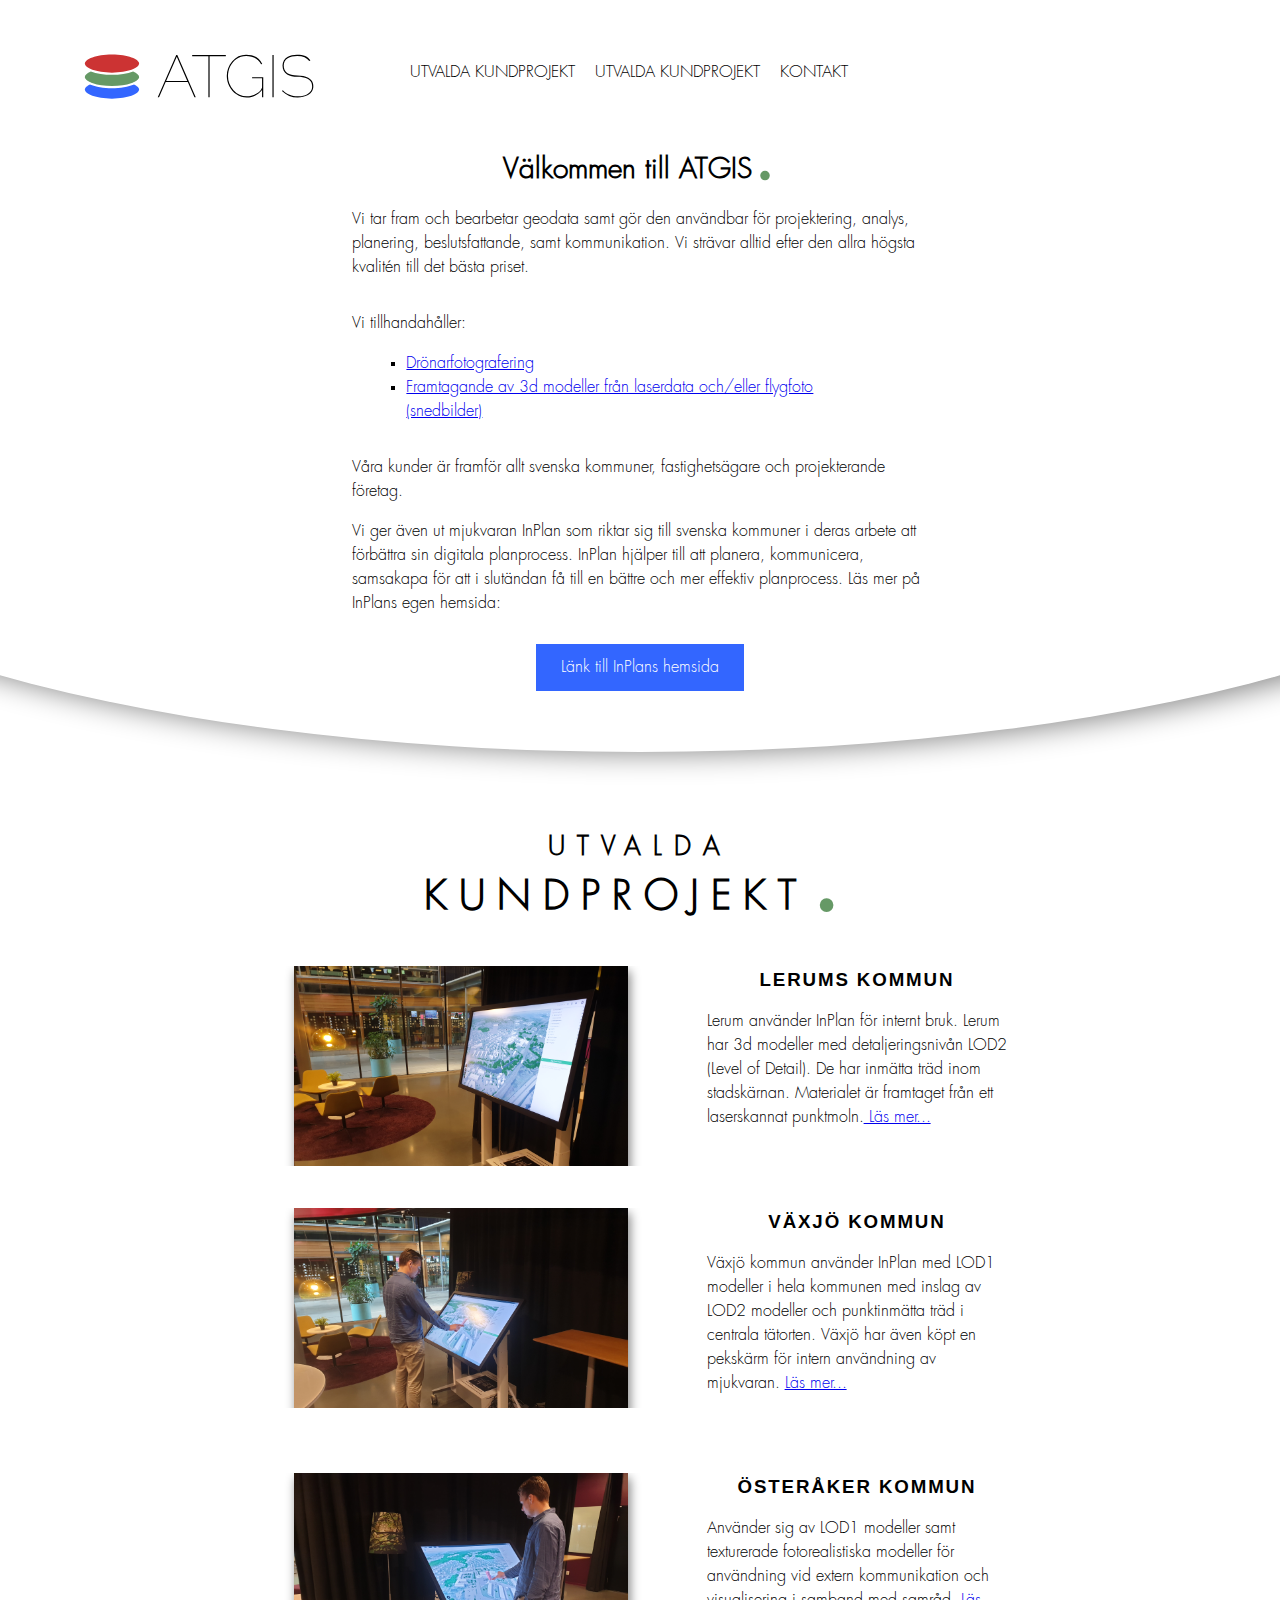
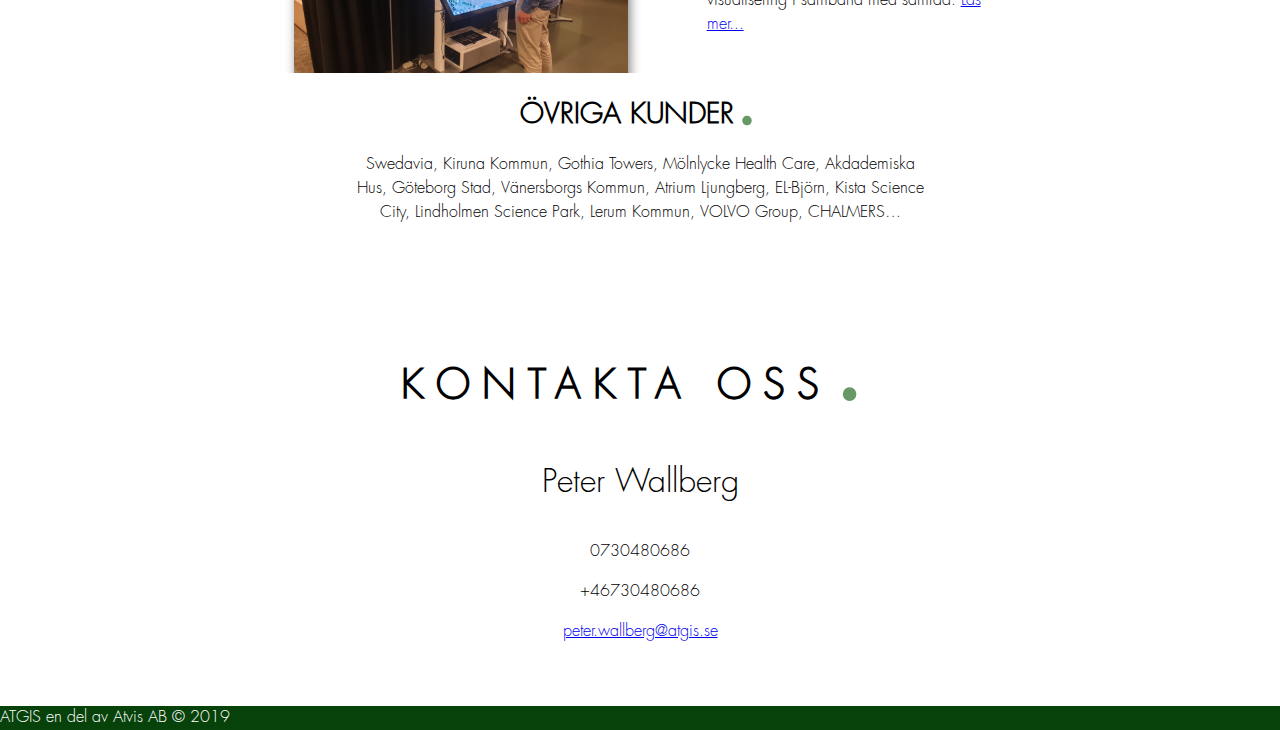
==== commit 2e9cd6f0: "Meny, placeholderbilder." ====
--- a/index.html
+++ b/index.html
@@ -16,7 +16,59 @@
 			<div >
 				<a href="file:///C:/Users/peter/Documents/ATGIS_website/index.html" > <img id="branding" src="./img/Logo_ATGIS.svg" alt="ATGIS Logotype"	width="400" height="auto" align="left" ></img></a>
 				<!--<h1>ATGIS</h1>-->
-			</div>
+
+				<nav id="navigationbar">
+				
+						<ul>
+								<li>
+										<a href="#">Utvalda kundprojekt</a>
+		
+										<ul>
+												<li>
+														<a href="#">Drönarfoto</a>
+													</li>
+													<li>
+														<a href="#">3d-modeller</a>
+													</li>
+		
+										</ul>
+									</li>
+
+							
+							<li>
+								<a href="#">Utvalda kundprojekt</a>
+
+								<ul>
+										<li>
+												<a href="#">Lerum</a>
+											</li>
+											<li>
+												<a href="#">Växjö</a>
+											</li>
+											<li>
+												<a href="#">Österåker</a>
+											</li>
+
+								</ul>
+							</li>
+							<li>
+									<a href="#">Kontakt</a>
+								</li>
+							
+							
+		
+	
+
+
+
+						</ul>
+
+
+			
+			</nav>
+
+			</div>
+			
 			<!--
 			<nav>
 				<ul>
@@ -113,7 +165,7 @@
 					<div id="box3" class="videobox">
 						<div class="video">
 							<a href="file:///C:/Users/peter/Documents/ATGIS_website/lerum.html" > 
-				<img class="images" src="./img/sernekebild.jpg" alt="LERUM" ></img></a>
+				<img class="images" src="./img\20190924_150101.jpg" alt="LERUM" ></img></a>
 						</div>
 						<div class="videotext">
 							<h3 class="videoboxheading">LERUMS KOMMUN</h3>
@@ -137,7 +189,7 @@
 						<div class="video">
 
 							<a href="file:///C:/Users/peter/Documents/ATGIS_website/vaxjo.html" > 
-								<img class="images" src="./img/sernekebild.jpg" alt="VÄXJÖ" ></img></a>
+								<img class="images" src="./img\20190925_101424.jpg" alt="VÄXJÖ" ></img></a>
 						</div>
 						<div class="videotext">
 							<h3 class="videoboxheading">VÄXJÖ KOMMUN</h3>
@@ -150,7 +202,7 @@
 					<div id="box1" class="videobox">
 						<div class="video">
 							<a href="file:///C:/Users/peter/Documents/ATGIS_website/osteraker.html" > 
-								<img class="images" src="./img/sernekebild.jpg" alt="Österåker" ></img></a>
+								<img class="images" src="img\20190925_101436.jpg" alt="Österåker" ></img></a>
 						</div>
 						<div class="videotext">
 							<h3 class="videoboxheading">ÖSTERÅKER KOMMUN</h3>
--- a/css/style.css
+++ b/css/style.css
@@ -168,7 +168,80 @@
 
 #case{
 
-	
+
+}
+
+#navigationbar{
+	padding-top: 1em;
+
+	display:flex;
+	flex-wrap: wrap;
+
+	width: auto; 
+	overflow: visible;  
+	
+cursor: pointer;
+}
+
+#navigationbar ul{
+	padding-top: 1em;
+	display:flex;
+	flex-wrap: wrap;
+	padding-left: 0px; 
+	z-index: 1000;
+	
+}
+
+#navigationbar ul li{
+list-style: none; 
+line-height: 50px; 
+
+}
+
+#navigationbar ul li a{
+	display: block; 
+	height: 100%;  
+	padding: 0 10px;  
+	text-transform: uppercase; 
+	text-decoration: none; 
+
+	color: #000; 
+	
+
+}
+
+#navigationbar ul li a:hover{
+	display: block; 
+	height: 100%; 
+	padding: 0 10px;  
+	text-transform: uppercase; 
+	text-decoration: none; 
+
+	background-color: rgb(252, 250, 255) ; 
+	
+}
+
+#navigationbar ul li ul{
+	display: none; 
+	position: absolute;
+	background-color: #FFFFFF;
+	
+
+}
+
+
+
+#navigationbar ul li:hover ul{
+	display: block; 
+	
+	
+
+}
+
+#navigationbar ul li ul li a{
+	width: 200px; 
+	
+
 }
 
 
@@ -240,7 +313,7 @@
 
 .highlights{
 	
-	color: rgb(7, 66, 10);
+	color: rgb(102, 153, 102);
 	font-size: 3em;
 	line-height: 0.1;
 
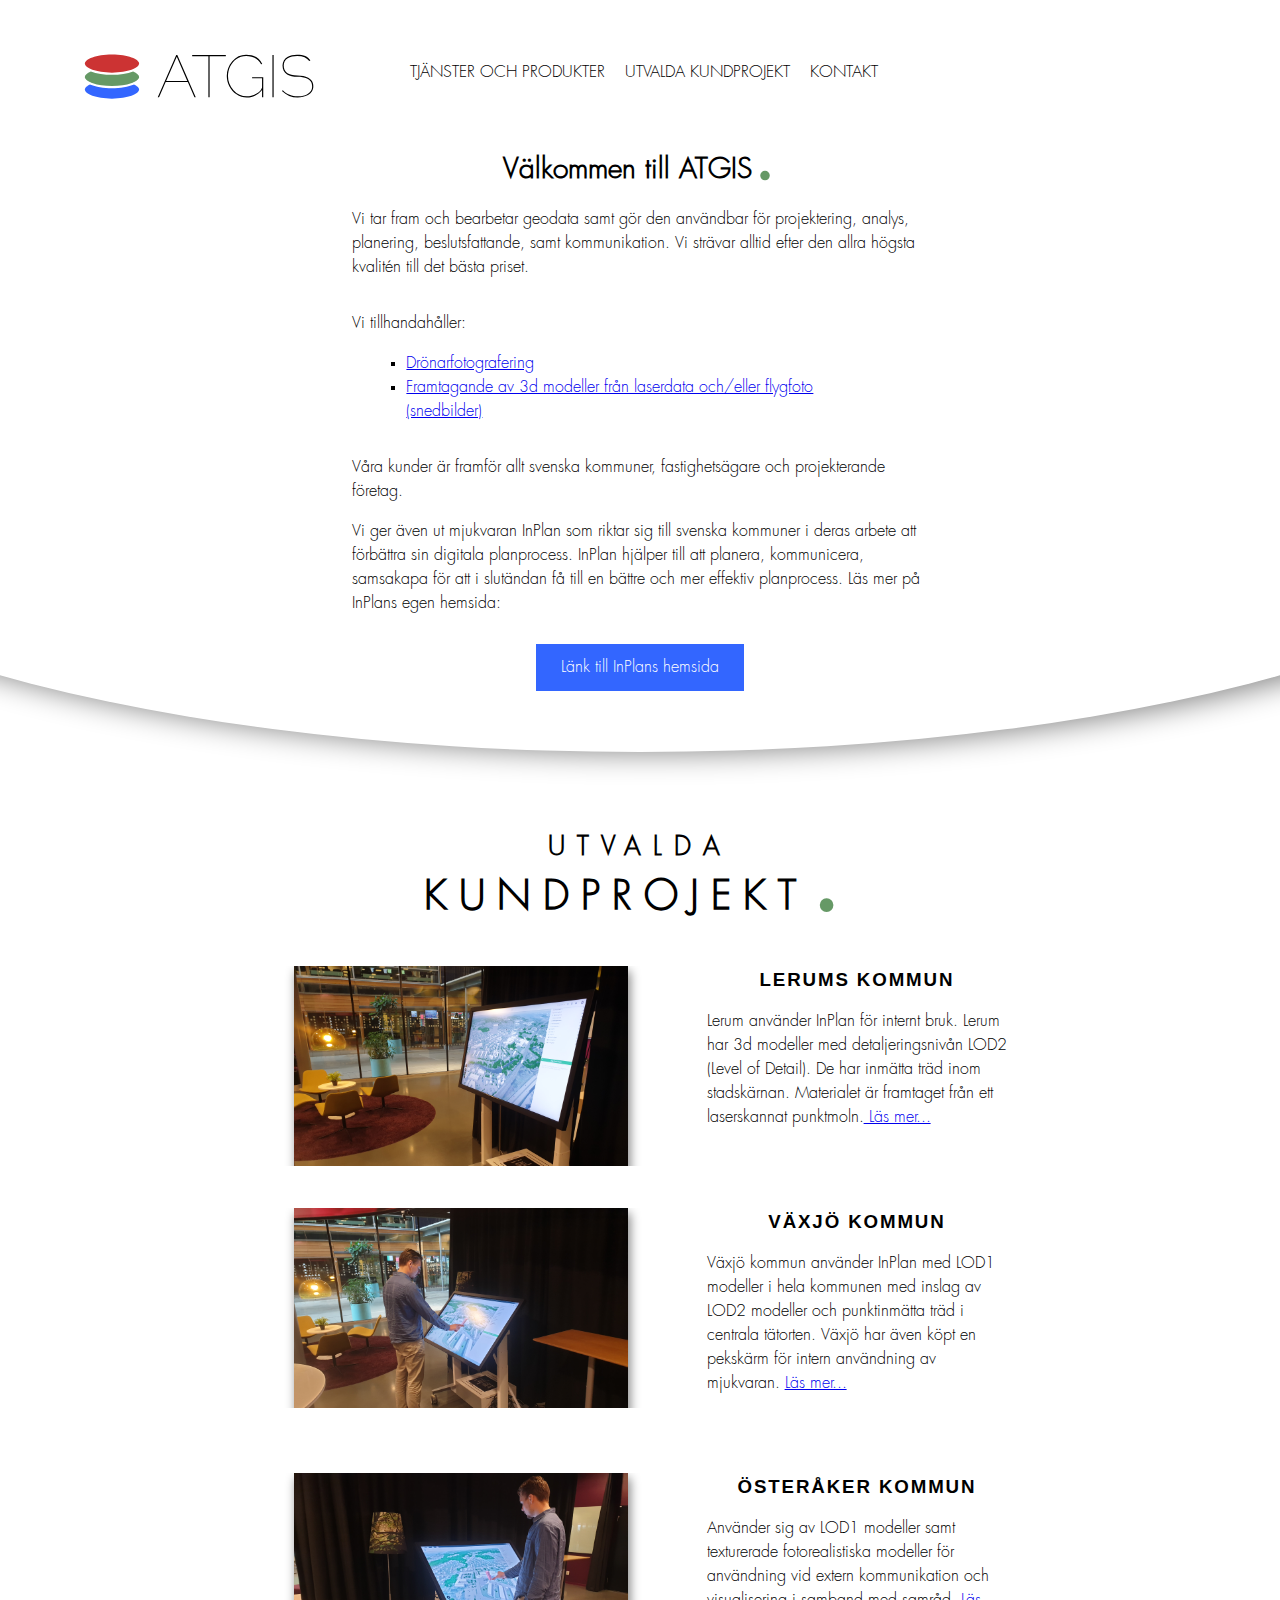
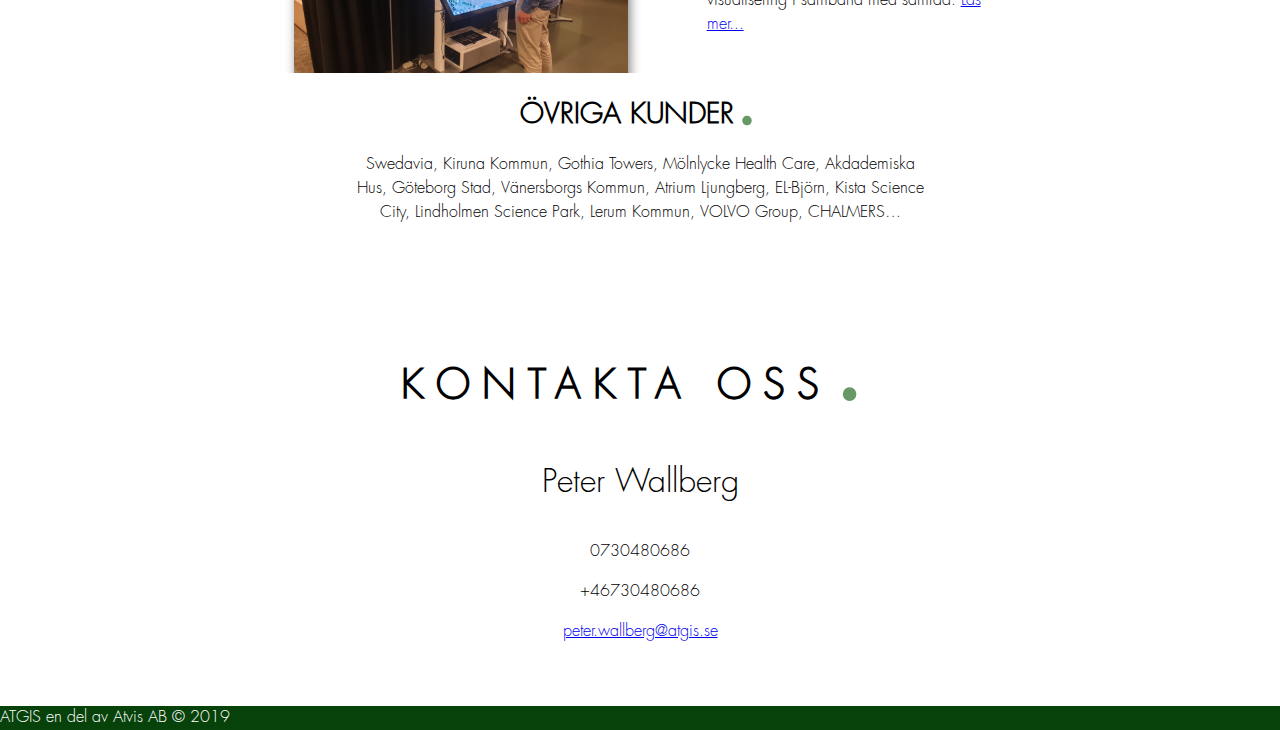
==== commit 432c2a71: "Nya menyer, lite mer text på sidorna. Länkar färdiga." ====
--- a/index.html
+++ b/index.html
@@ -14,25 +14,29 @@
 	<header>
 		<div  class="container">
 			<div >
-				<a href="file:///C:/Users/peter/Documents/ATGIS_website/index.html" > <img id="branding" src="./img/Logo_ATGIS.svg" alt="ATGIS Logotype"	width="400" height="auto" align="left" ></img></a>
+				<a href="index.html" > <img id="branding" src="./img/Logo_ATGIS.svg" alt="ATGIS Logotype"	width="400" height="auto" align="left" ></img></a>
 				<!--<h1>ATGIS</h1>-->
 
 				<nav id="navigationbar">
 				
 						<ul>
 								<li>
-										<a href="#">Utvalda kundprojekt</a>
+										<a href="#">Tjänster och produkter</a>
 		
 										<ul>
 												<li>
-														<a href="#">Drönarfoto</a>
+														<a href="http://www.inplan.se">InPlan</a>
+													</li>
+												<li>
+														<a href="dronarfoto.html">Drönarfoto</a>
 													</li>
 													<li>
-														<a href="#">3d-modeller</a>
+														<a href="3dmodeller.html">3d-modeller</a>
 													</li>
+												
 		
 										</ul>
-									</li>
+								</li>
 
 							
 							<li>
@@ -40,23 +44,22 @@
 
 								<ul>
 										<li>
-												<a href="#">Lerum</a>
+												<a href="lerum.html">Lerums Kommun</a>
 											</li>
 											<li>
-												<a href="#">Växjö</a>
+												<a href="vaxjo.html">Växjö Kommun</a>
 											</li>
 											<li>
-												<a href="#">Österåker</a>
+												<a href="osteraker.html">Österåkers Kommun</a>
 											</li>
 
 								</ul>
 							</li>
 							<li>
-									<a href="#">Kontakt</a>
+									<a href="#contact">Kontakt</a>
 								</li>
 							
-							
-		
+										
 	
 
 
@@ -97,9 +100,9 @@
 
 					<ul >
 
-						<li ><a href="file:///C:/Users/peter/Documents/ATGIS_website/dronarfoto.html" > Drönarfotografering </a> </li>
-
-						<li><a href="file:///C:/Users/peter/Documents/ATGIS_website/3dmodeller.html" > Framtagande av 3d modeller från laserdata och/eller flygfoto (snedbilder) </a></li>
+						<li ><a href="dronarfoto.html" > Drönarfotografering </a> </li>
+
+						<li><a href="3dmodeller.html" > Framtagande av 3d modeller från laserdata och/eller flygfoto (snedbilder) </a></li>
 
 					<!--	<li id="notyet">Kartering (ESPA)</li>
 
--- a/css/style.css
+++ b/css/style.css
@@ -160,6 +160,38 @@
 
 }
 
+#drönarlista{
+
+
+	
+}
+
+#drönarlista ul
+{
+	padding: 0 37%; 
+	text-align: left;
+
+		
+
+}
+
+
+#drönarlista p
+{
+	text-align: left;
+}
+
+
+
+#drönarlista ul li
+{
+overflow-x: visible;
+list-style: square outside none;
+display: list-item;
+margin-left: 1em;
+text-align: left;  
+}
+
 #notyet{
 
 	color:rgb(187, 186, 186); 
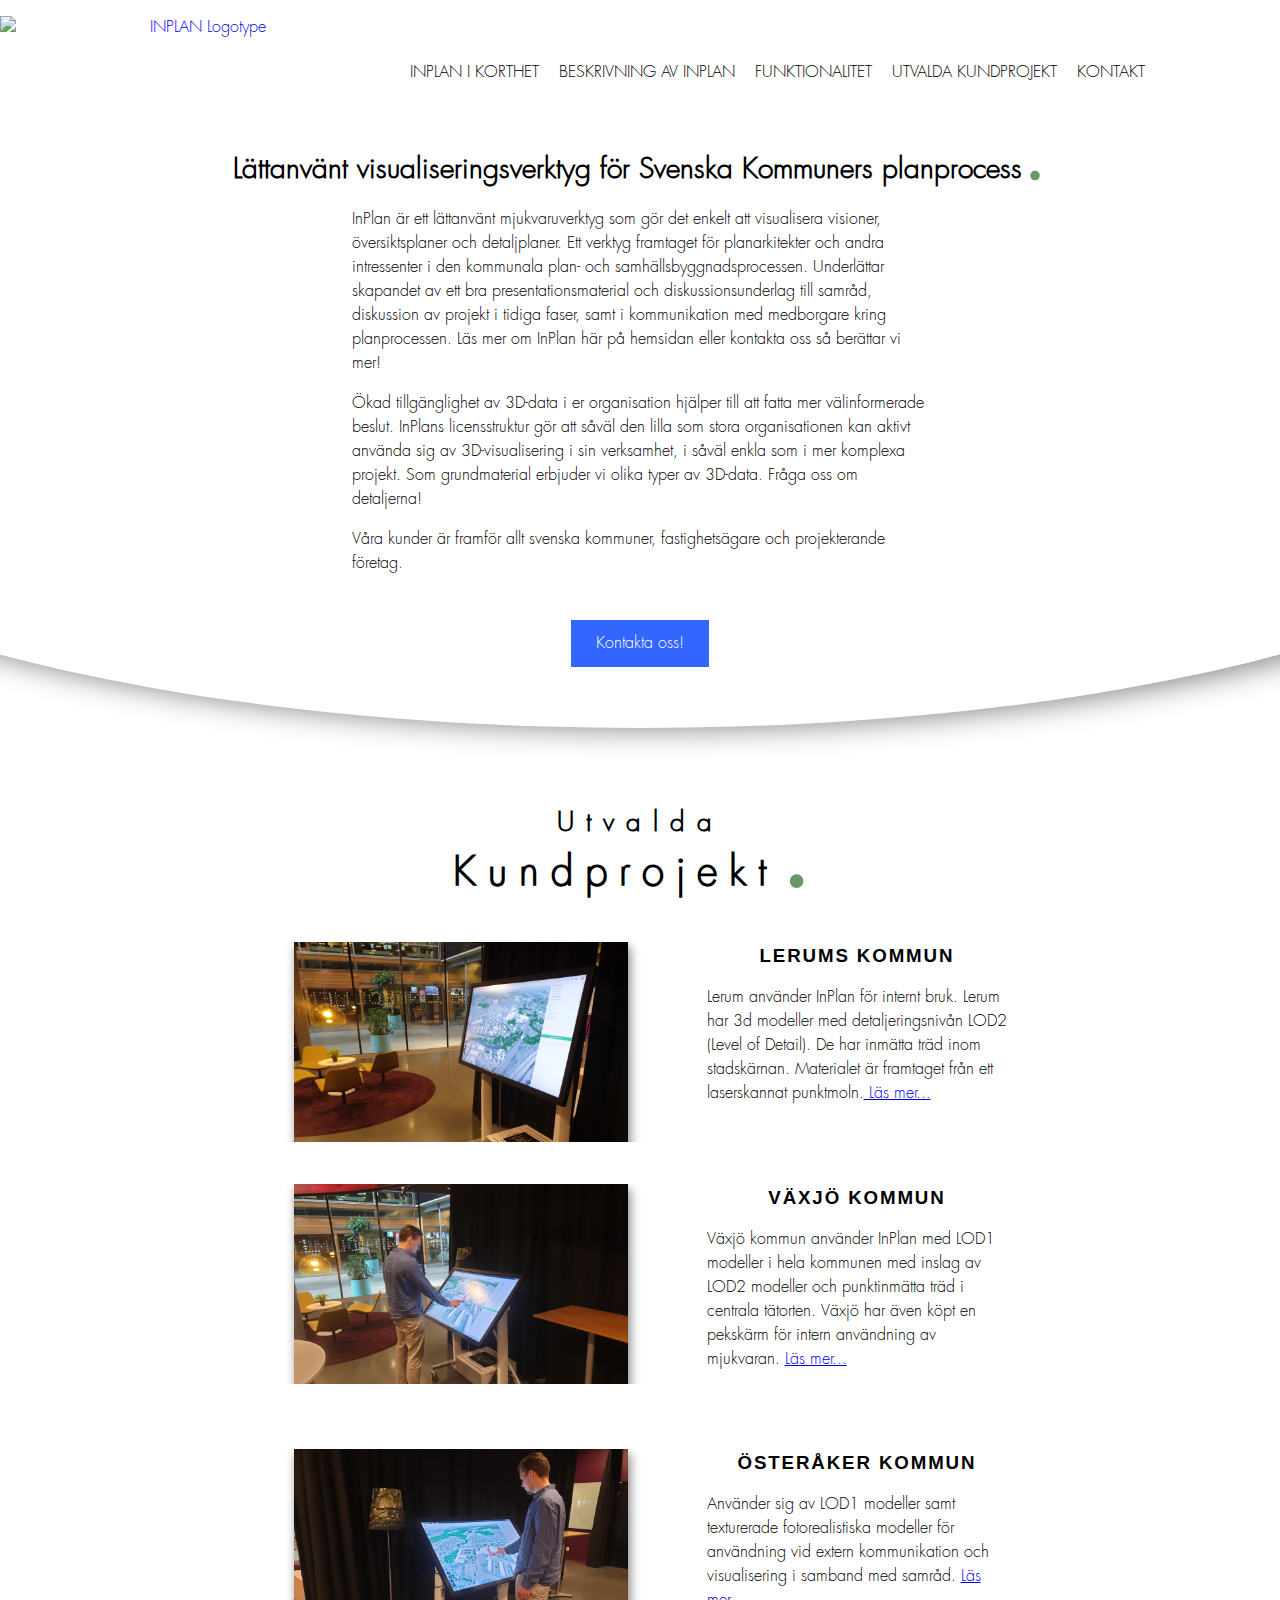
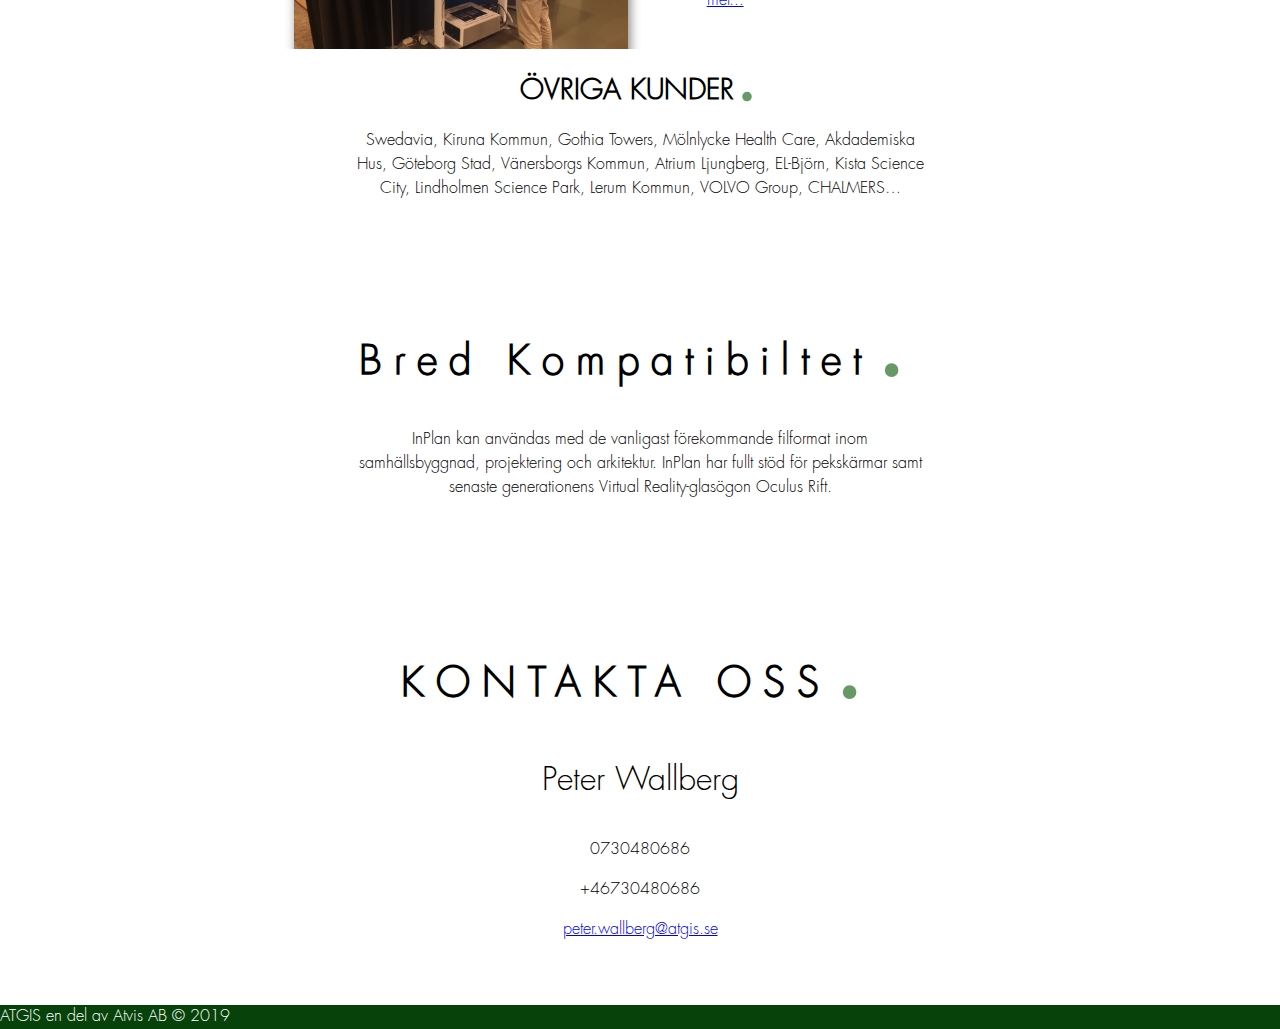
==== commit 842488a7: "Gjorde nya länkar och lade till nya sidor. Tog text ifrån den gamla hemsidan och lade in. Ej formate" ====
--- a/index.html
+++ b/index.html
@@ -3,10 +3,10 @@
 <head>
 	<meta charset="utf-8">
 	<meta name="viewport" content="width=device-width">
-	<meta description="Engineering, ATGIS, GIS, medborgardialog, visualization, realtime 3D, Virtual Reality, Augmented Reality, Mixed Reality, MR, software engineering, Gotheburg, Sweden, Göteborg, Mjuvaruutvecklare">
+	<meta description="Engineering, ATGIS, InPlan, GIS, medborgardialog, visualization, realtime 3D, Virtual Reality, Augmented Reality, Mixed Reality, MR, software engineering, Gotheburg, Sweden, Göteborg, Mjuvaruutvecklare">
 	<meta name = "keywords" content="Engineering">
 	<meta name="author" content ="ATGIS en del av Atvis AB">
-	<title>ATGIS</title>
+	<title>InPlan</title>
 	<link rel="stylesheet" href="./css/style.css"> 
 
 </head>
@@ -14,28 +14,27 @@
 	<header>
 		<div  class="container">
 			<div >
-				<a href="index.html" > <img id="branding" src="./img/Logo_ATGIS.svg" alt="ATGIS Logotype"	width="400" height="auto" align="left" ></img></a>
+				<a href="index.html" > <img id="branding" src="s" alt="INPLAN Logotype"	width="400" height="auto" align="left" ></img></a>
 				<!--<h1>ATGIS</h1>-->
 
 				<nav id="navigationbar">
 				
 						<ul>
 								<li>
-										<a href="#">Tjänster och produkter</a>
+										<a href="index.html">InPlan i korthet</a>
 		
-										<ul>
-												<li>
-														<a href="http://www.inplan.se">InPlan</a>
-													</li>
-												<li>
-														<a href="dronarfoto.html">Drönarfoto</a>
-													</li>
-													<li>
-														<a href="3dmodeller.html">3d-modeller</a>
-													</li>
-												
-		
-										</ul>
+										
+								</li>
+								<li>
+									<a href="beskrivning.html">Beskrivning av InPlan</a>
+	
+									
+								</li>
+
+								<li>
+									<a href="funktionalitet.html">Funktionalitet</a>
+	
+									
 								</li>
 
 							
@@ -91,43 +90,24 @@
 			<div class="inside">
 		
 
-			<h2>Välkommen till ATGIS<span class="highlights">.</span></h2>
-
-				<p id="introwrapper"> Vi tar fram och bearbetar geodata samt gör den användbar för projektering, analys, planering, beslutsfattande,
-				samt kommunikation. Vi strävar alltid efter den allra högsta kvalitén till det bästa priset.	</p>		
-				<div id="listwrapper">
-					<p>Vi tillhandahåller: </p>
-
-					<ul >
-
-						<li ><a href="dronarfoto.html" > Drönarfotografering </a> </li>
-
-						<li><a href="3dmodeller.html" > Framtagande av 3d modeller från laserdata och/eller flygfoto (snedbilder) </a></li>
-
-					<!--	<li id="notyet">Kartering (ESPA)</li>
-
-						<li id="notyet">Framtagande av ortofoton</li>
-
-						<li id="notyet">Laserskanning från drönare</li>
-						
-						<li id="notyet">Laserskanning Teretiell (markbunden)</li>
-
-						<li id="notyet">Klassificering av laserdata</li>
-
-						<li id="notyet">Analys från laserdata ()</li>-->
-					</ul>
+			<h2>Lättanvänt visualiseringsverktyg för Svenska Kommuners planprocess<span class="highlights">.</span></h2>
+
+				<p id="introwrapper"> InPlan är ett lättanvänt mjukvaruverktyg som gör det enkelt att visualisera visioner, översiktsplaner och detaljplaner. Ett verktyg framtaget för planarkitekter och andra intressenter i den kommunala plan- och samhällsbyggnadsprocessen. Underlättar skapandet av ett bra presentationsmaterial och diskussionsunderlag till samråd, diskussion av projekt i tidiga faser, samt i kommunikation med medborgare kring planprocessen. Läs mer om InPlan här på hemsidan eller kontakta oss så berättar vi mer!	</p>		
+				
+				<p id="introwrapper">
+				Ökad tillgänglighet av 3D-data i er organisation hjälper till att fatta mer välinformerade beslut. InPlans licensstruktur gör att såväl den lilla som stora organisationen kan aktivt använda sig av 3D-visualisering i sin verksamhet, i såväl enkla som i mer komplexa projekt. Som grundmaterial erbjuder vi olika typer av 3D-data. Fråga oss om detaljerna!
+				</p>
+				
+
+
+			<p id="introwrapper"> Våra kunder är framför allt svenska kommuner, fastighetsägare och projekterande företag. </p>
+
+
+
+					<p id="inplanparagraf"></th>
+					</br>	</p>  
 					
-				</div>
-
-
-			<p id="introwrapper"> Våra kunder är framför allt svenska kommuner, fastighetsägare och projekterande företag. </p>
-
-
-
-					<p id="inplanparagraf">Vi ger även ut mjukvaran InPlan som riktar sig till svenska kommuner i deras arbete att förbättra sin digitala planprocess. InPlan hjälper till att planera, kommunicera, samsakapa för att i slutändan få till en bättre och mer effektiv planprocess. Läs mer på InPlans egen hemsida:</th>
-					</br>	</p>  
-				</br>	
-					<a href="http://www.inplan.se" id="inplanknapp">Länk till InPlans hemsida </a>
+					<a href="#contact" id="inplanknapp">Kontakta oss! </a>
 
 					
 				
@@ -151,7 +131,7 @@
 	<section id="projects">
 		<div class="container">
 			<div class="inside">
-				<h1><div id="smallour">UTVALDA</div>KUNDPROJEKT<span class="highlights">.</span>
+				<h1><div id="smallour">Utvalda</div>Kundprojekt<span class="highlights">.</span>
 				</h1>
 
 				<div id="videolist">
@@ -230,6 +210,23 @@
 		</div>
 	</section>
 
+
+	<section id="what-to-expect">
+		<div class="container">
+			<div class="inside">
+			
+			<h1>Bred Kompatibiltet<span class="highlights">.</span></h1>
+			<p>
+			<!--<h2>The Purpose<span class="highlights">.</span></h2>-->
+			<p>
+				InPlan kan användas med de vanligast förekommande filformat inom samhällsbyggnad, projektering och arkitektur. InPlan har fullt stöd för pekskärmar samt senaste generationens Virtual Reality-glasögon Oculus Rift.
+			</br></br>
+			</p>
+
+			</div>
+		</div>
+	</section>
+
 	<section id="contact">
 		<div class="container">
 			<div class="inside">
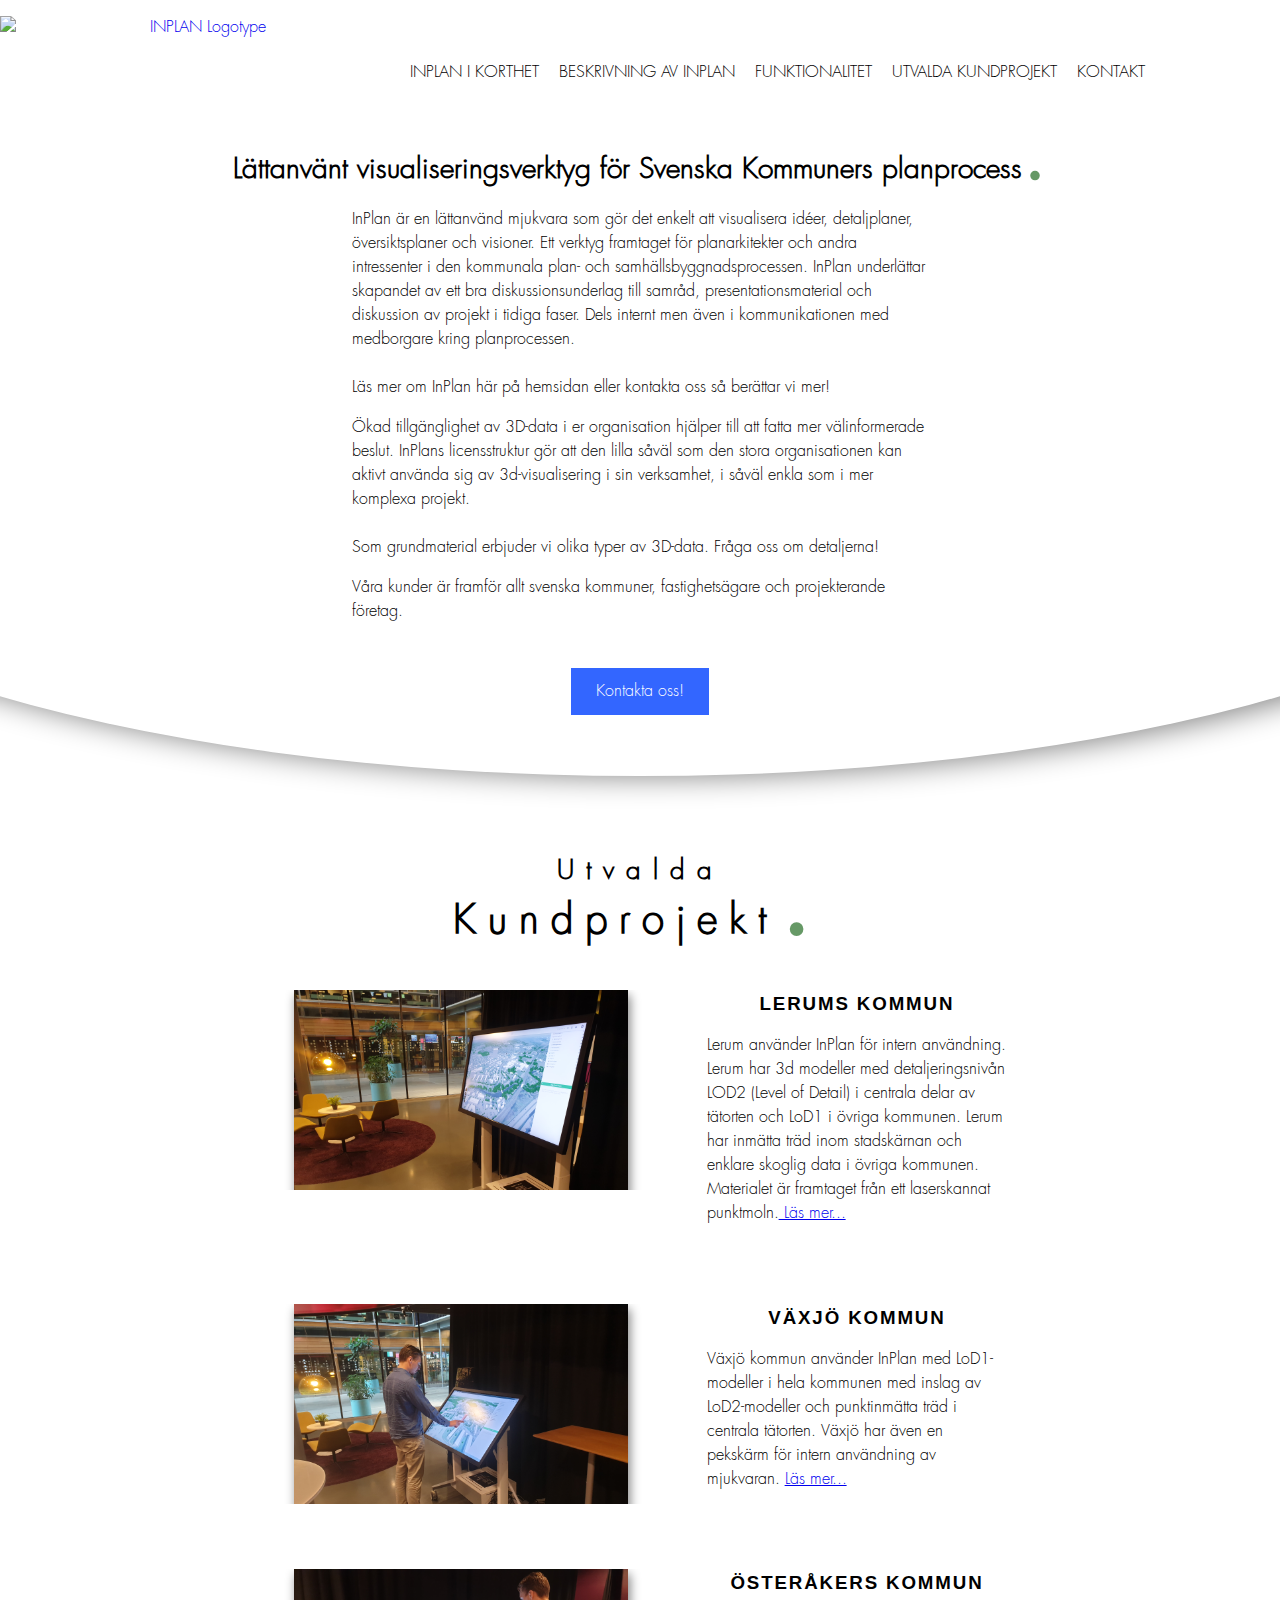
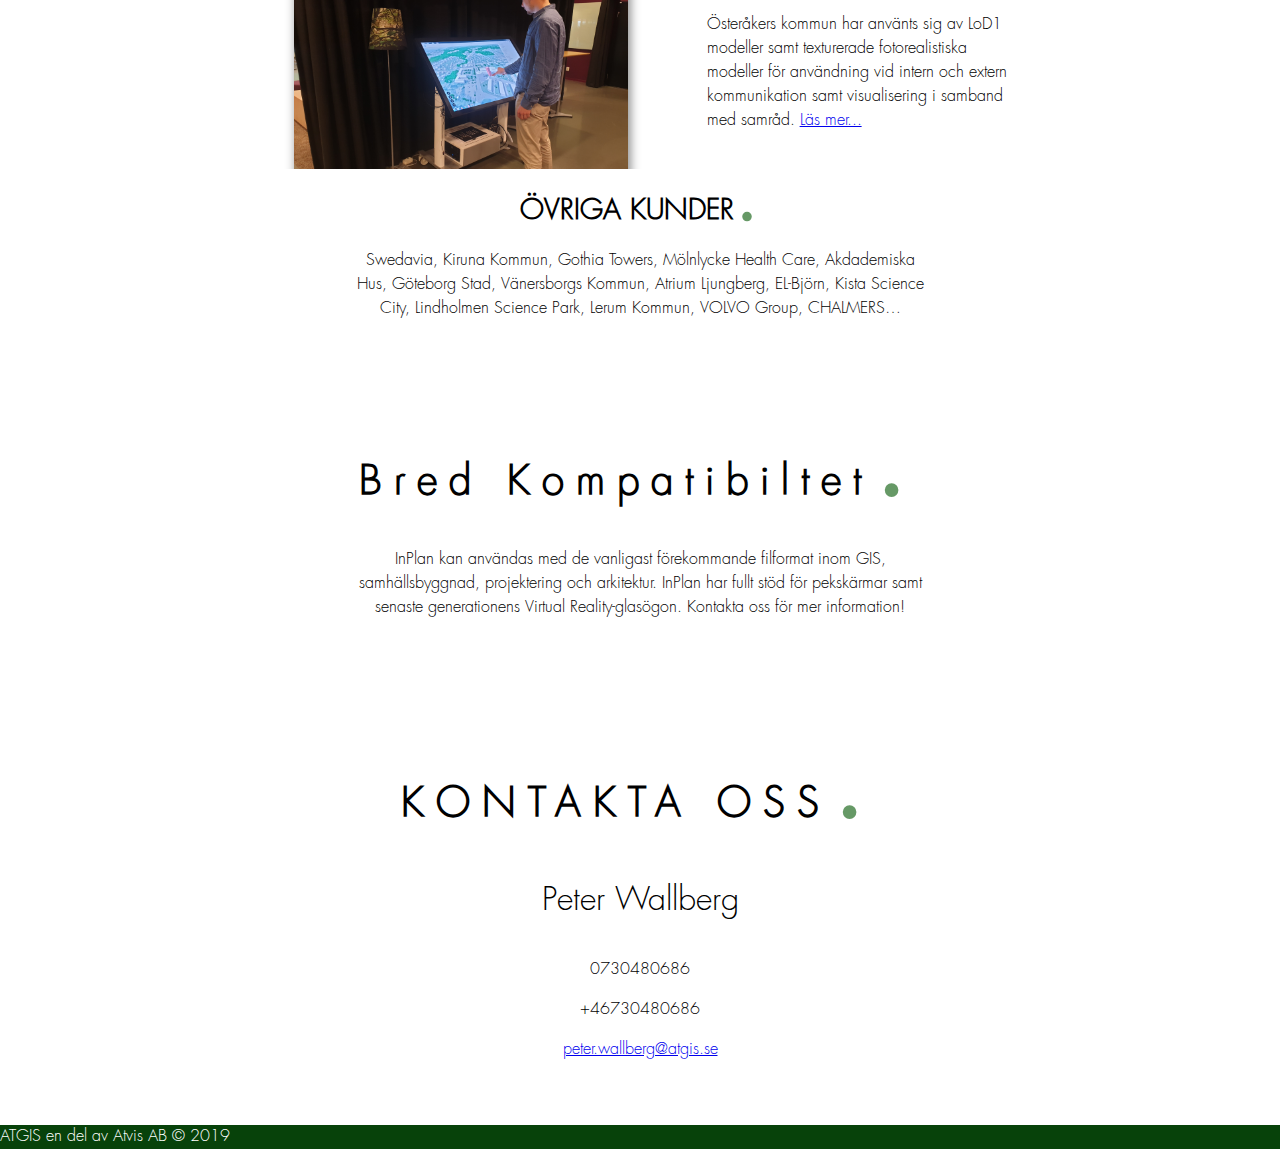
==== commit 7882d689: "Beskrivning av inplan och table med funktionalitet." ====
--- a/index.html
+++ b/index.html
@@ -92,10 +92,10 @@
 
 			<h2>Lättanvänt visualiseringsverktyg för Svenska Kommuners planprocess<span class="highlights">.</span></h2>
 
-				<p id="introwrapper"> InPlan är ett lättanvänt mjukvaruverktyg som gör det enkelt att visualisera visioner, översiktsplaner och detaljplaner. Ett verktyg framtaget för planarkitekter och andra intressenter i den kommunala plan- och samhällsbyggnadsprocessen. Underlättar skapandet av ett bra presentationsmaterial och diskussionsunderlag till samråd, diskussion av projekt i tidiga faser, samt i kommunikation med medborgare kring planprocessen. Läs mer om InPlan här på hemsidan eller kontakta oss så berättar vi mer!	</p>		
+				<p id="introwrapper"> InPlan är en lättanvänd mjukvara som gör det enkelt att visualisera idéer, detaljplaner, översiktsplaner och visioner. Ett verktyg framtaget för planarkitekter och andra intressenter i den kommunala plan- och samhällsbyggnadsprocessen. InPlan underlättar skapandet av ett bra diskussionsunderlag till samråd, presentationsmaterial och diskussion av projekt i tidiga faser. Dels internt men även i kommunikationen med medborgare kring planprocessen. </br></br> Läs mer om InPlan här på hemsidan eller kontakta oss så berättar vi mer!	</p>		
 				
 				<p id="introwrapper">
-				Ökad tillgänglighet av 3D-data i er organisation hjälper till att fatta mer välinformerade beslut. InPlans licensstruktur gör att såväl den lilla som stora organisationen kan aktivt använda sig av 3D-visualisering i sin verksamhet, i såväl enkla som i mer komplexa projekt. Som grundmaterial erbjuder vi olika typer av 3D-data. Fråga oss om detaljerna!
+				Ökad tillgänglighet av 3D-data i er organisation hjälper till att fatta mer välinformerade beslut. InPlans licensstruktur gör att den lilla såväl som den stora organisationen kan aktivt använda sig av 3d-visualisering i sin verksamhet, i såväl enkla som i mer komplexa projekt.</br></br> Som grundmaterial erbjuder vi olika typer av 3D-data. Fråga oss om detaljerna!
 				</p>
 				
 
@@ -147,17 +147,17 @@
 				-->
 					<div id="box3" class="videobox">
 						<div class="video">
-							<a href="file:///C:/Users/peter/Documents/ATGIS_website/lerum.html" > 
+							<a href="lerum.html" > 
 				<img class="images" src="./img\20190924_150101.jpg" alt="LERUM" ></img></a>
 						</div>
 						<div class="videotext">
 							<h3 class="videoboxheading">LERUMS KOMMUN</h3>
-							<p class="videoboxparagraph">Lerum använder InPlan för internt bruk. Lerum har 3d modeller med detaljeringsnivån LOD2 (Level of Detail). De har inmätta träd inom stadskärnan. Materialet är framtaget från ett laserskannat punktmoln.<a href="file:///C:/Users/peter/Documents/ATGIS_website/lerum.html" > Läs mer... </a>  
+							<p class="videoboxparagraph">Lerum använder InPlan för intern användning. Lerum har 3d modeller med detaljeringsnivån LOD2 (Level of Detail) i centrala delar av tätorten och LoD1 i övriga kommunen. Lerum har inmätta träd inom stadskärnan och enklare skoglig data i övriga kommunen. Materialet är framtaget från ett laserskannat punktmoln.<a href="lerum.html" > Läs mer... </a>  
 							</p>
 						</div>
 					</div>
 <!-- 
-					<div id="box4" class="videobox">
+					<div id="box4" class="videobox"
 						<div class="video">
 							<img class="images" src="./img/inplanbild.jpg" alt="InPlan for Swedish municipalities" ></img>
 						</div>
@@ -171,12 +171,12 @@
 					<div id="box1" class="videobox">
 						<div class="video">
 
-							<a href="file:///C:/Users/peter/Documents/ATGIS_website/vaxjo.html" > 
+							<a href="vaxjo.html" > 
 								<img class="images" src="./img\20190925_101424.jpg" alt="VÄXJÖ" ></img></a>
 						</div>
 						<div class="videotext">
 							<h3 class="videoboxheading">VÄXJÖ KOMMUN</h3>
-							<p class="videoboxparagraph">Växjö kommun använder InPlan med LOD1 modeller i hela kommunen med inslag av LOD2 modeller och punktinmätta träd i centrala tätorten. Växjö har även köpt en pekskärm för intern användning av mjukvaran. <a href="file:///C:/Users/peter/Documents/ATGIS_website/vaxjo.html" > Läs mer... </a> 
+							<p class="videoboxparagraph">Växjö kommun använder InPlan med LoD1-modeller i hela kommunen med inslag av LoD2-modeller och punktinmätta träd i centrala tätorten. Växjö har även en pekskärm för intern användning av mjukvaran. <a href="vaxjo.html" > Läs mer... </a> 
 							</p>
 						</div>
 					</div>
@@ -184,12 +184,12 @@
 
 					<div id="box1" class="videobox">
 						<div class="video">
-							<a href="file:///C:/Users/peter/Documents/ATGIS_website/osteraker.html" > 
+							<a href="osteraker.html" > 
 								<img class="images" src="img\20190925_101436.jpg" alt="Österåker" ></img></a>
 						</div>
 						<div class="videotext">
-							<h3 class="videoboxheading">ÖSTERÅKER KOMMUN</h3>
-							<p class="videoboxparagraph">Använder sig av LOD1 modeller samt texturerade fotorealistiska modeller för användning vid extern kommunikation och visualisering i samband med samråd. <a href="file:///C:/Users/peter/Documents/ATGIS_website/osteraker.html" > Läs mer... </a> 
+							<h3 class="videoboxheading">ÖSTERÅKERS KOMMUN</h3>
+							<p class="videoboxparagraph">Österåkers kommun har använts sig av LoD1 modeller samt texturerade fotorealistiska modeller för användning vid intern och extern kommunikation samt visualisering i samband med samråd. <a href="osteraker.html" > Läs mer... </a> 
 							</p>
 						</div>
 					</div>
@@ -219,7 +219,7 @@
 			<p>
 			<!--<h2>The Purpose<span class="highlights">.</span></h2>-->
 			<p>
-				InPlan kan användas med de vanligast förekommande filformat inom samhällsbyggnad, projektering och arkitektur. InPlan har fullt stöd för pekskärmar samt senaste generationens Virtual Reality-glasögon Oculus Rift.
+				InPlan kan användas med de vanligast förekommande filformat inom GIS, samhällsbyggnad, projektering och arkitektur. InPlan har fullt stöd för pekskärmar samt senaste generationens Virtual Reality-glasögon. Kontakta oss för mer information!
 			</br></br>
 			</p>
 
--- a/css/style.css
+++ b/css/style.css
@@ -160,6 +160,31 @@
 
 }
 
+
+table {
+	width:100%;
+padding-left:30%;	
+padding-right:30%;
+border-spacing: 0; 
+  }
+  
+table td, th, tr {
+	text-align: left;
+	padding: 8px;
+
+
+}
+
+table td{
+
+}
+  
+table tr:nth-child(even) {
+	background-color: #dddddd;
+  }
+
+
+
 #drönarlista{
 
 
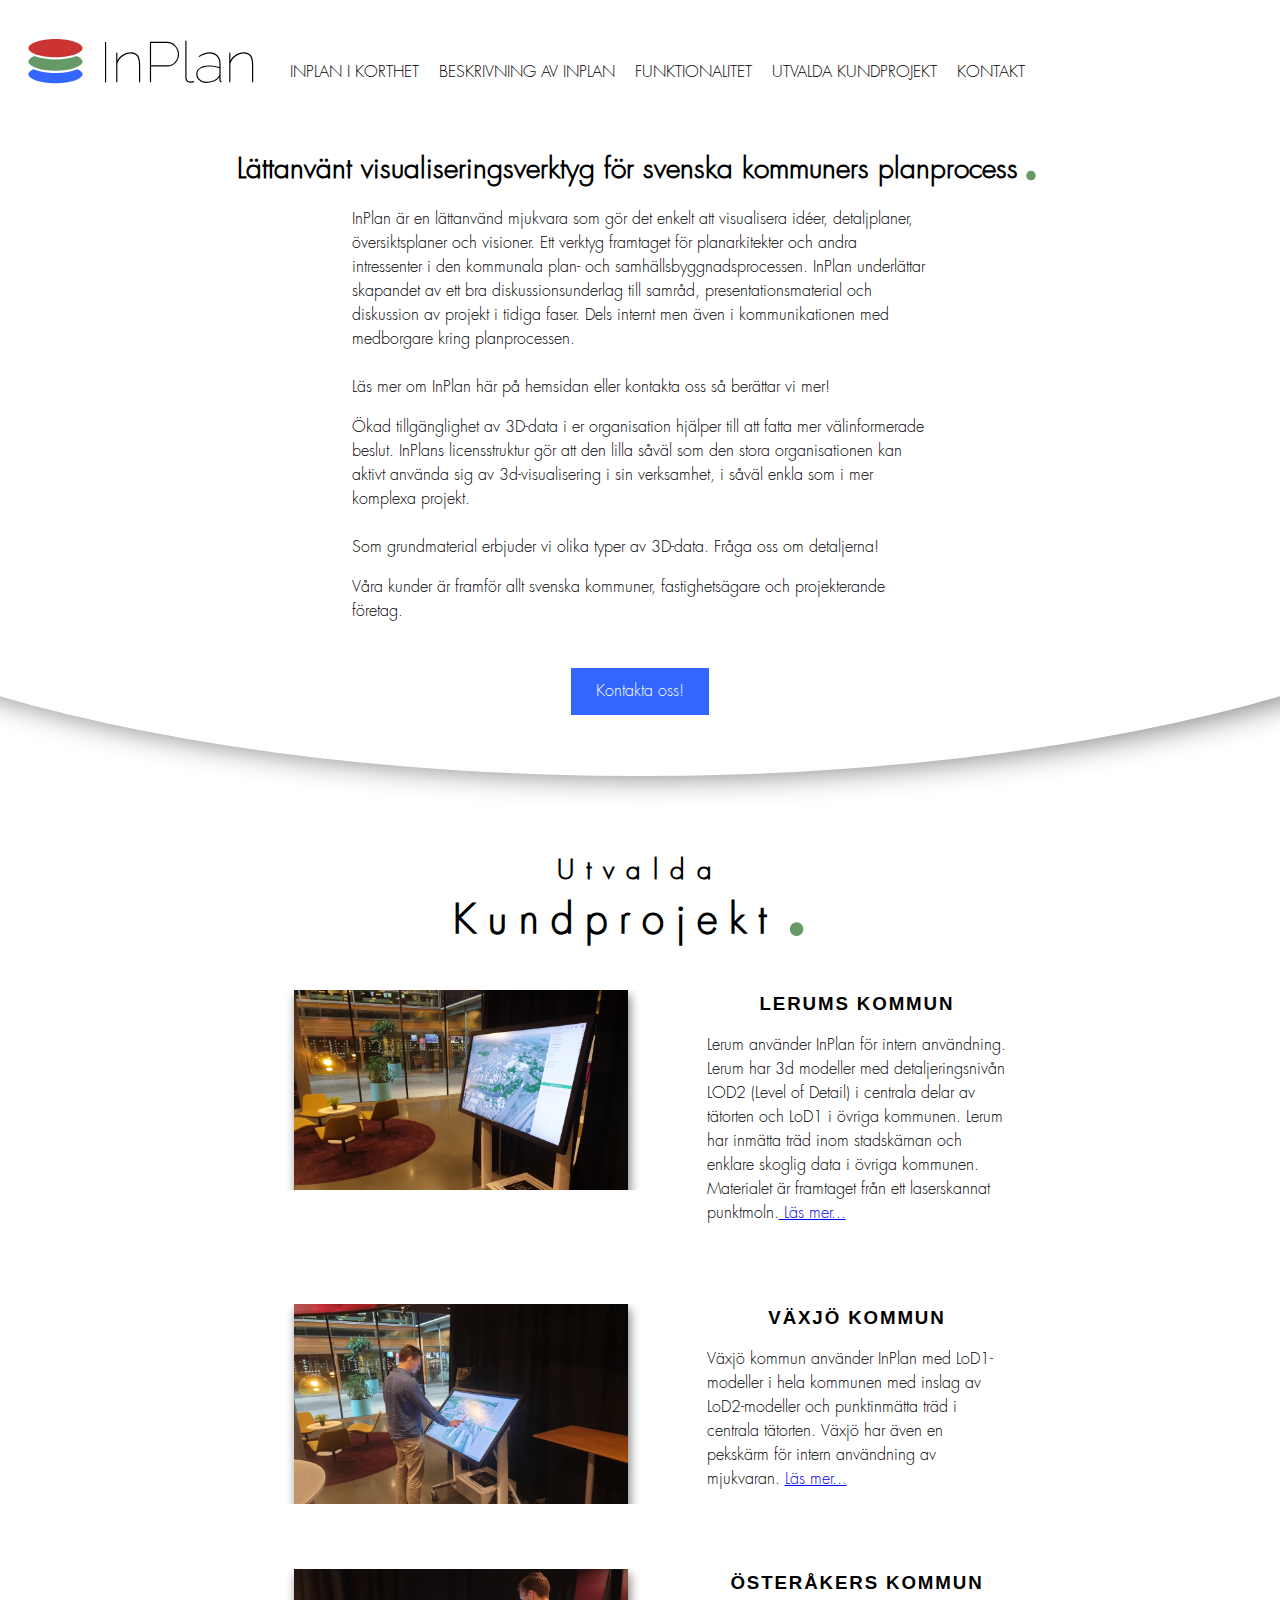
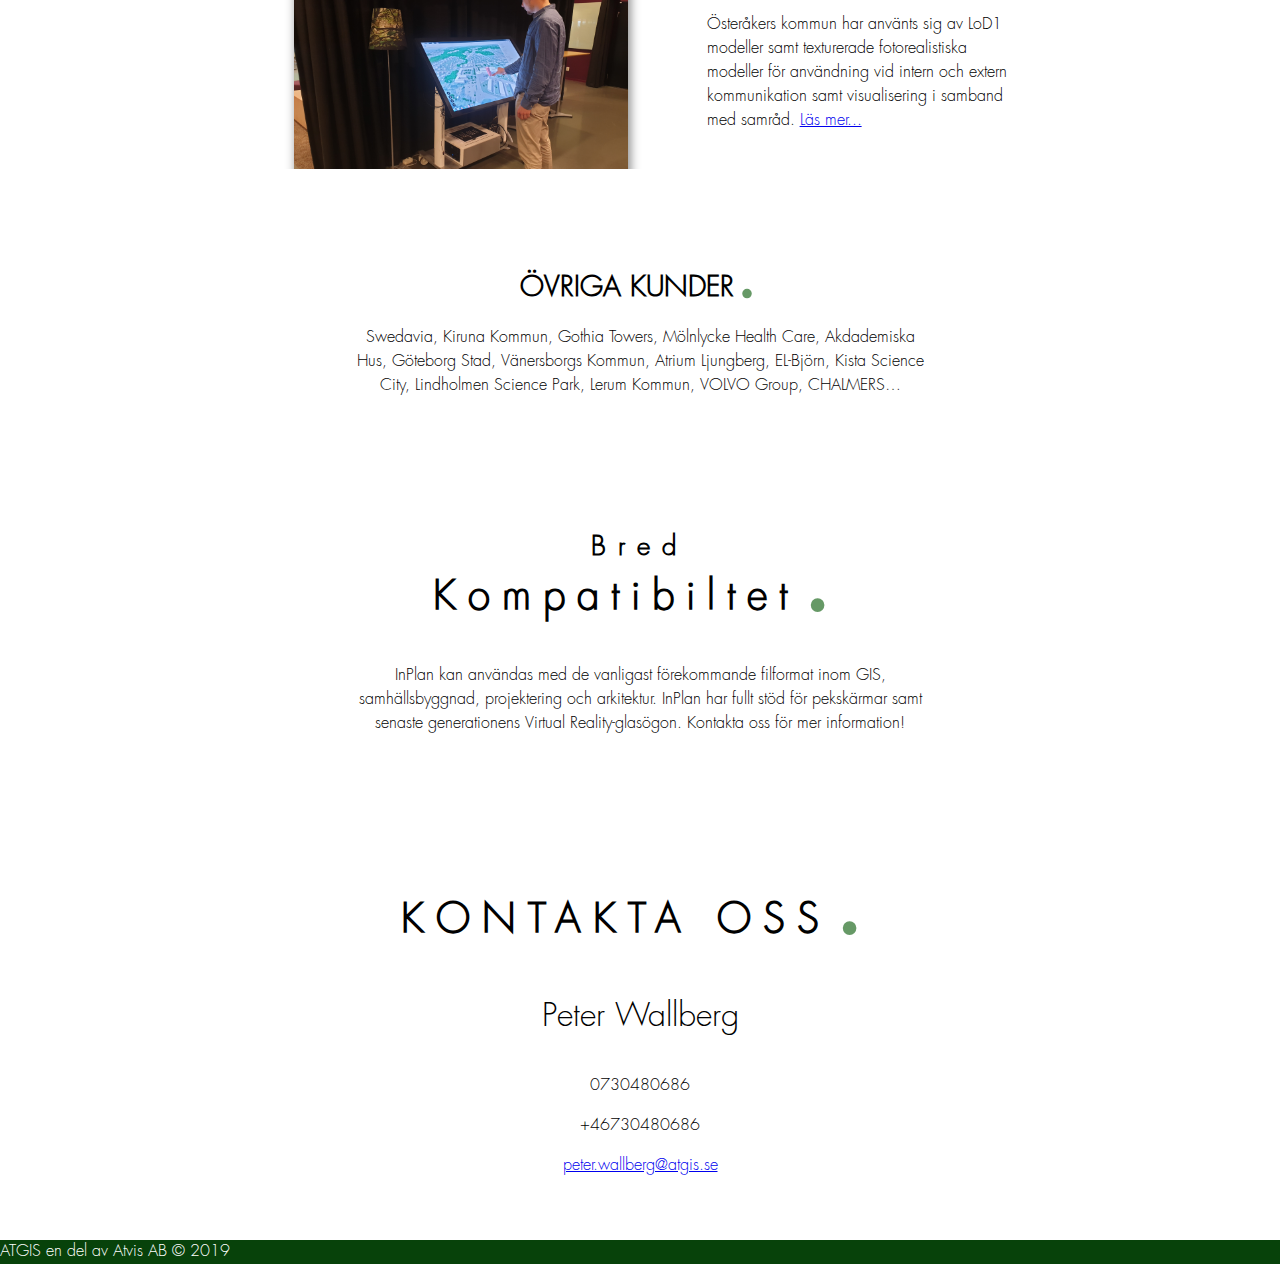
==== commit f9e32679: "Uppdatering av titlar. Stavkontroll." ====
--- a/index.html
+++ b/index.html
@@ -14,7 +14,7 @@
 	<header>
 		<div  class="container">
 			<div >
-				<a href="index.html" > <img id="branding" src="s" alt="INPLAN Logotype"	width="400" height="auto" align="left" ></img></a>
+				<a href="index.html" > <img id="branding" src="img\COLOR_LOGO_INPLAN.svg" alt="INPLAN Logotype"	width="280" height="auto" align="left" ></img></a>
 				<!--<h1>ATGIS</h1>-->
 
 				<nav id="navigationbar">
@@ -90,7 +90,7 @@
 			<div class="inside">
 		
 
-			<h2>Lättanvänt visualiseringsverktyg för Svenska Kommuners planprocess<span class="highlights">.</span></h2>
+			<h2>Lättanvänt visualiseringsverktyg för svenska kommuners planprocess<span class="highlights">.</span></h2>
 
 				<p id="introwrapper"> InPlan är en lättanvänd mjukvara som gör det enkelt att visualisera idéer, detaljplaner, översiktsplaner och visioner. Ett verktyg framtaget för planarkitekter och andra intressenter i den kommunala plan- och samhällsbyggnadsprocessen. InPlan underlättar skapandet av ett bra diskussionsunderlag till samråd, presentationsmaterial och diskussion av projekt i tidiga faser. Dels internt men även i kommunikationen med medborgare kring planprocessen. </br></br> Läs mer om InPlan här på hemsidan eller kontakta oss så berättar vi mer!	</p>		
 				
@@ -198,24 +198,32 @@
 											
 			
 
-						<h2>ÖVRIGA KUNDER<span class="highlights">.</span></h2>
-						<p>Swedavia, Kiruna Kommun, Gothia Towers, Mölnlycke Health Care, Akdademiska Hus, Göteborg Stad, Vänersborgs Kommun, Atrium Ljungberg, EL-Björn, Kista Science City, Lindholmen Science Park, Lerum Kommun, VOLVO Group, CHALMERS…
-						</p>
-			
-			
-
-			
-	
-			</div>
-		</div>
-	</section>
-
+						
+
+			
+	
+			</div>
+		</div>
+	</section>
 
 	<section id="what-to-expect">
 		<div class="container">
 			<div class="inside">
-			
-			<h1>Bred Kompatibiltet<span class="highlights">.</span></h1>
+	<h2>ÖVRIGA KUNDER<span class="highlights">.</span></h2>
+	<p>Swedavia, Kiruna Kommun, Gothia Towers, Mölnlycke Health Care, Akdademiska Hus, Göteborg Stad, Vänersborgs Kommun, Atrium Ljungberg, EL-Björn, Kista Science City, Lindholmen Science Park, Lerum Kommun, VOLVO Group, CHALMERS…
+	</p>
+
+</div>
+</div>
+</section>
+
+
+
+	<section id="what-to-expect">
+		<div class="container">
+			<div class="inside">
+			
+			<h1><div id="smallour">Bred</div>Kompatibiltet<span class="highlights">.</span></h1>
 			<p>
 			<!--<h2>The Purpose<span class="highlights">.</span></h2>-->
 			<p>
--- a/css/style.css
+++ b/css/style.css
@@ -26,6 +26,8 @@
 }
 
 
+img{
+}
 
 #branding {
 
@@ -162,7 +164,7 @@
 
 
 table {
-	width:100%;
+width:100%;
 padding-left:30%;	
 padding-right:30%;
 border-spacing: 0; 
@@ -175,7 +177,11 @@
 
 }
 
-table td{
+td.first{
+
+width: 230px;	  
+
+
 
 }
   
@@ -220,6 +226,47 @@
 #notyet{
 
 	color:rgb(187, 186, 186); 
+}
+
+#användningsområden li{
+
+	overflow-x: visible;
+list-style: square outside none;
+display: list-item;
+margin-left: 1em;
+text-align: left;  
+
+	
+}
+
+
+#listwrapper
+{
+}
+
+#listwrapper ul
+{
+	padding: 0 37%; 
+	text-align: left;
+
+		
+
+}
+
+#listwrapper p
+{
+	text-align: left;
+}
+
+
+
+#listwrapper ul li
+{
+overflow-x: visible;
+list-style: square outside none;
+display: list-item;
+margin-left: 1em;
+text-align: left;  
 }
 
 
